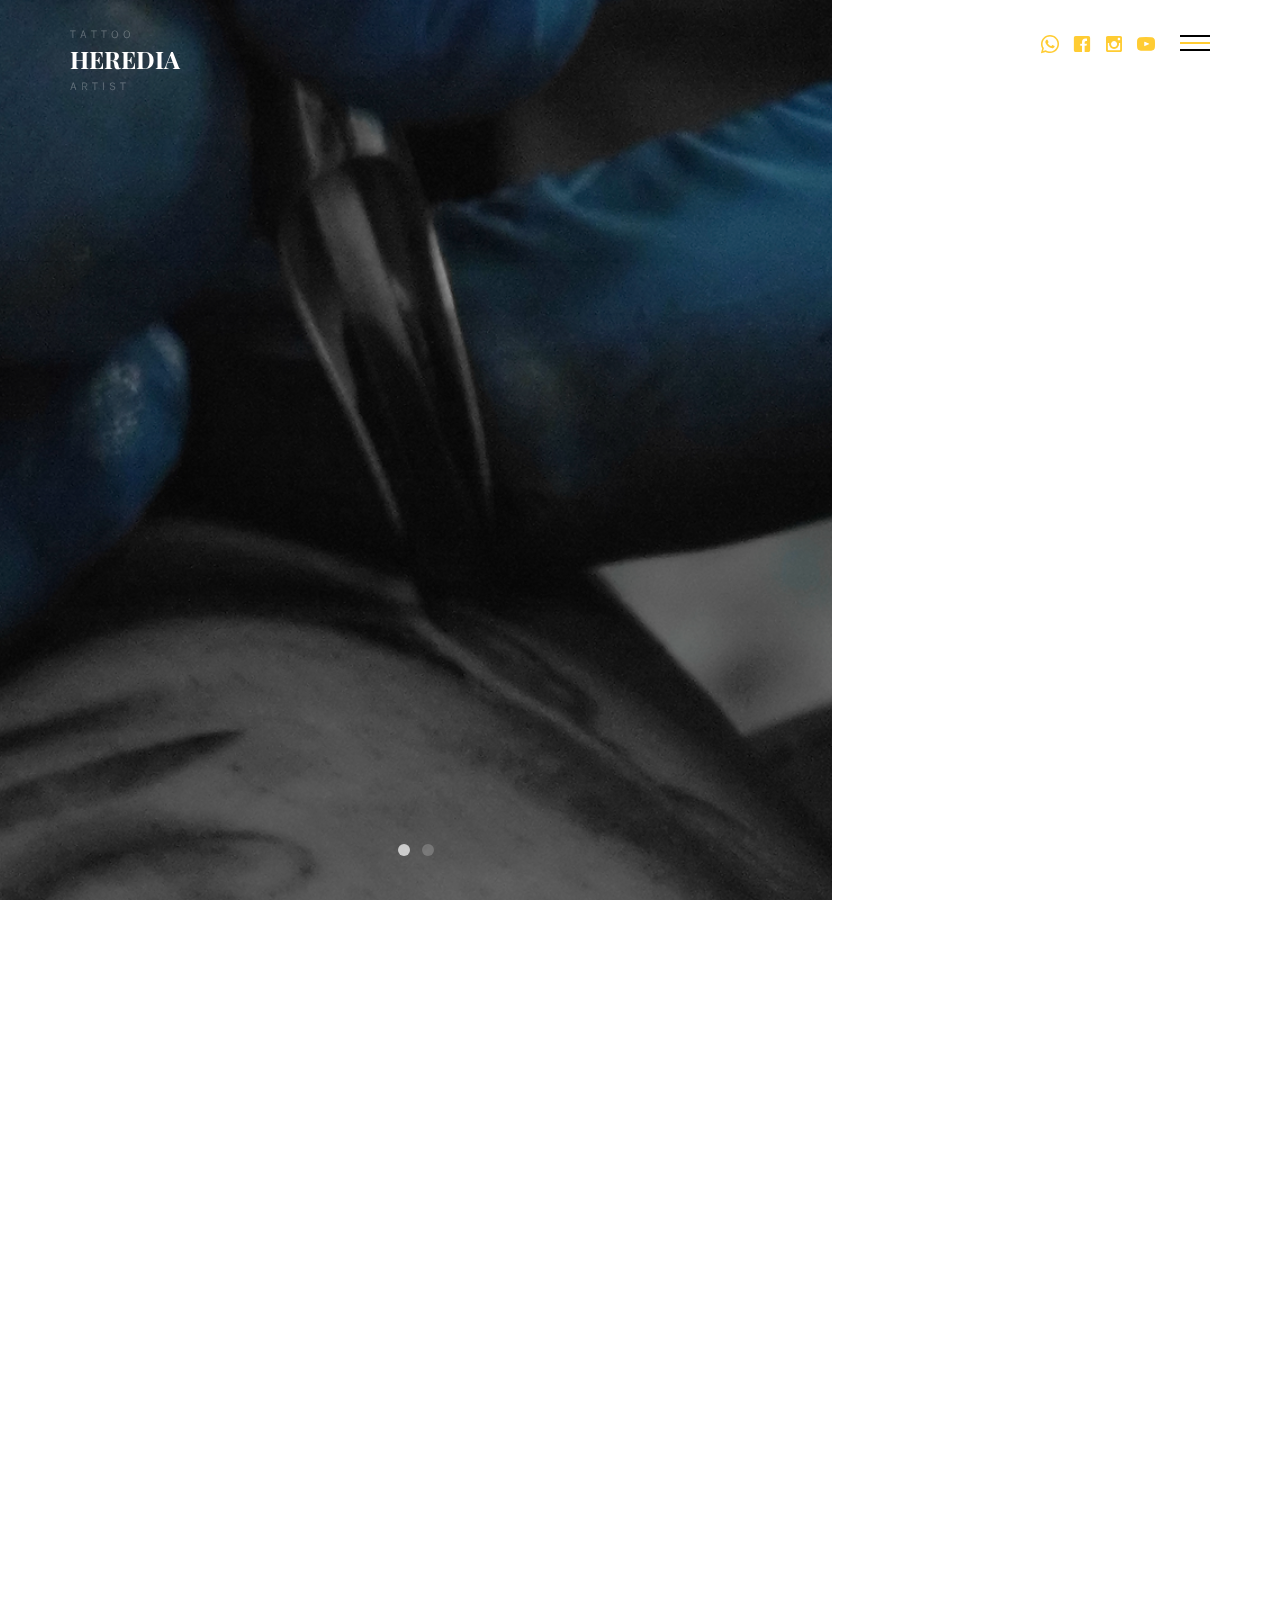
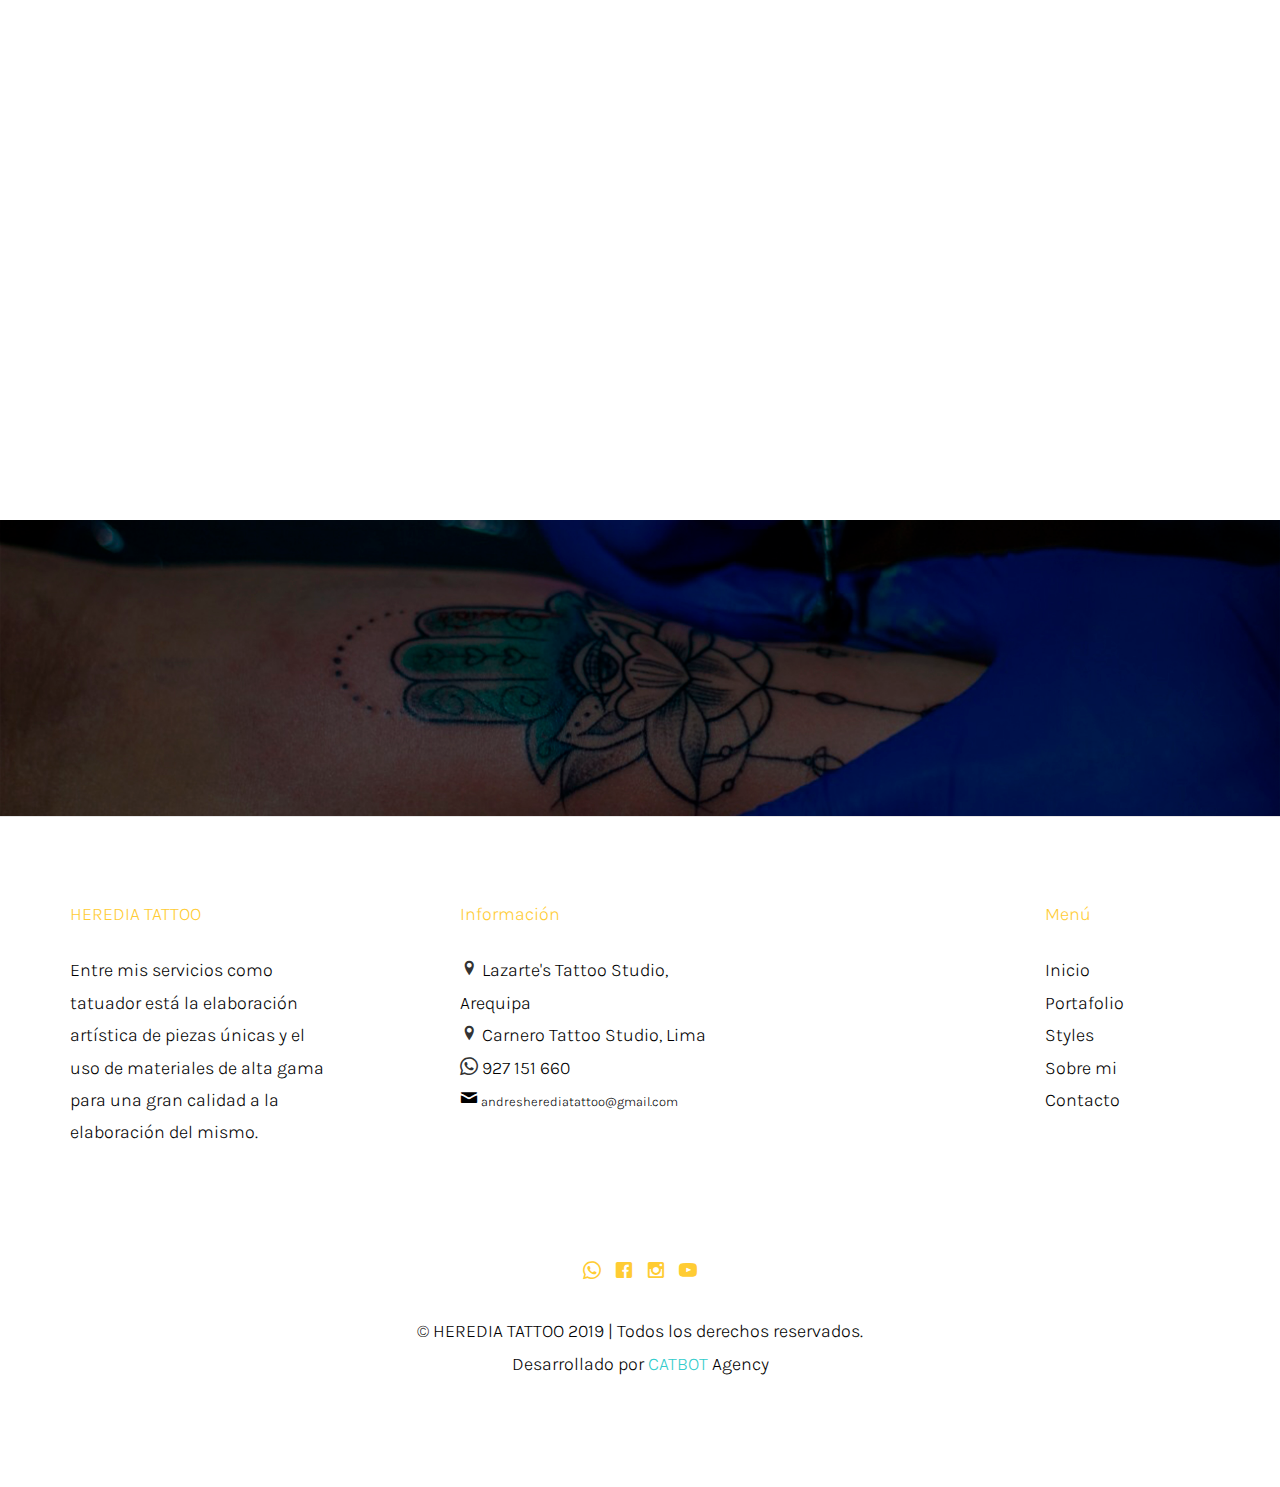
==== index.html @ a2072162 "Update index.html" ====
<!DOCTYPE html>
<!--[if lt IE 7]>      <html class="no-js lt-ie9 lt-ie8 lt-ie7"> <![endif]-->
<!--[if IE 7]>         <html class="no-js lt-ie9 lt-ie8"> <![endif]-->
<!--[if IE 8]>         <html class="no-js lt-ie9"> <![endif]-->
<!--[if gt IE 8]><!--> <html class="no-js"> <!--<![endif]-->
	<head>
	<meta charset="utf-8">
	<meta http-equiv="X-UA-Compatible" content="IE=edge">
	<title>HEREDIA TATTOO</title>
	<meta name="viewport" content="width=device-width, initial-scale=1">
	<meta name="description" content=" " />
	<meta name="keywords" content=" " />
	<meta name="author" content=" " />

  

  	<!-- Facebook and Twitter integration -->
	<meta property="og:title" content=""/>
	<meta property="og:image" content=""/>
	<meta property="og:url" content=""/>
	<meta property="og:site_name" content=""/>
	<meta property="og:description" content=""/>
	<meta name="twitter:title" content="" />
	<meta name="twitter:image" content="" />
	<meta name="twitter:url" content="" />
	<meta name="twitter:card" content="" />

	<!-- Place favicon.ico and apple-touch-icon.png in the root directory -->
	<link rel="shortcut icon" href="/images/favicon.ico" type="image/x-icon">
	<link rel="icon" href="(images/favicon.ico" type="image/x-icon">

	<link href="https://fonts.googleapis.com/css?family=Karla:400,700" rel="stylesheet">
	<link href="https://fonts.googleapis.com/css?family=Playfair+Display:400,700" rel="stylesheet">
	
	<!-- Animate.css -->
	<link rel="stylesheet" href="css/animate.css">
	<!-- Icomoon Icon Fonts-->
	<link rel="stylesheet" href="css/icomoon.css">
	<!-- Bootstrap  -->
	<link rel="stylesheet" href="css/bootstrap.css">
	
	<!-- Flexslider  -->
	<link rel="stylesheet" href="css/flexslider.css">

	<link rel="stylesheet" href="css/style.css">


	<!-- Modernizr JS -->
	<script src="js/modernizr-2.6.2.min.js"></script>
	<!-- FOR IE9 below -->
	<!--[if lt IE 9]>
	<script src="js/respond.min.js"></script>
	<![endif]-->

	</head>
	<body>

	<nav id="fh5co-main-nav" role="navigation">
		<a href="#" class="js-fh5co-nav-toggle fh5co-nav-toggle active"><i></i></a>
		<div class="js-fullheight fh5co-table">
			<div class="fh5co-table-cell js-fullheight">
				<h1 class="text-center"><a class="fh5co-logo" href="index.html">HEREDIA TATTOO</a></h1>
				<ul>
					<li><a href="index.html">Inicio</a></li>
					<li><a href="work.html">Portafolio</a></li>
					<li><a href="blog.html">Styles</a></li>
					<li><a href="about.html">Sobre mi</a></li>
					<li><a href="contact.html">Contacto</a></li>
				</ul>
				<p class="fh5co-social-icon">
					<a href="https://wa.me/51927151660?text=Hola%20Andrés!%20Me%20gustaría%20cotizar%20un%20tatuaje.%20Mi%20nombre%20es"><i class="icon-whatsapp"></i></a>
					<a href="https://www.facebook.com/andresherediatattoo/"><i class="icon-facebook2"></i></a>
					<a href="https://www.instagram.com/herediatattoo/"><i class="icon-instagram"></i></a>
					<a href="https://www.youtube.com/channel/UC1nZiE0fzaCWVHhubi7kt7A/featured"><i class="icon-youtube"></i></a>
				</p>
			</div>
		</div>
	</nav>
	
	<div id="fh5co-page">
		<header>
			<div class="container">
				<div class="fh5co-navbar-brand">
					<div class="row">
						<div class="col-xs-6">
							<h1 class="text-left"><a class="fh5co-logo" href="index.html"><span>Tattoo</span> HEREDIA <span>Artist</span></a></h1>
						</div>
						<div class="col-xs-6">
							<p class="fh5co-social-icon text-right">
								<a href="https://wa.me/51927151660?text=Hola%20Andrés!%20Me%20gustaría%20cotizar%20un%20tatuaje.%20Mi%20nombre%20es"><i class="icon-whatsapp"></i></a>
								<a href="https://www.facebook.com/andresherediatattoo/"><i class="icon-facebook2"></i></a>
								<a href="https://www.instagram.com/herediatattoo/"><i class="icon-instagram"></i></a>
								<a href="https://www.youtube.com/channel/UC1nZiE0fzaCWVHhubi7kt7A/featured"><i class="icon-youtube"></i></a>
							</p>
						</div>
					</div>
					<a href="#" class="js-fh5co-nav-toggle fh5co-nav-toggle"><i></i></a>
				</div>
			</div>
		</header>
		<aside id="fh5co-hero" class="js-fullheight">
			<div class="flexslider js-fullheight">
				<ul class="slides">
			   	<li style="background-image: url(images/slide_1.jpg);">
			   		<div class="overlay-gradient"></div>
			   		<div class="container">
			   			<div class="col-md-8 col-md-offset-2 col-md-push-4 js-fullheight slider-text">
			   				<div class="slider-text-inner">
			   					<div class="desc">
			   						<span> </span>
			   						<h2>Tattoo Artist</h2>
			   						<p>Expreso en mis trabajos el hiperrealismo abstracto, tendencia
									que se ha venido consolidando.</p>
			   					</div>
			   				</div>
			   			</div>
			   		</div>
			   	</li>
			   	<li style="background-image: url(images/slide_2.jpg);">
			   		<div class="overlay-gradient"></div>
			   		<div class="container">
			   			<div class="col-md-8 col-md-offset-2 col-md-push-4 js-fullheight slider-text">
			   				<div class="slider-text-inner">
			   					<div class="desc">
			   						<span> </span>
				   					<h2>Plastic Artist</h2>
				   					<p>Profundizo la propuesta de la línea, la mancha y el contraste
									producido por el realismo dentro de la composición.</p>

				   				</div>
			   				</div>
			   			</div>
			   		</div>
			   	</li>
			  	</ul>
		  	</div>
		</aside>
		<div id="fh5co-intro-section">
			<div class="container">
				<div class="row">
					<div class="col-md-8 col-md-offset-2 animate-box text-center">
						<h2 class="intro-heading">¿Ya sabes que tatuarte?</h2>
						<p>¡Hagamoslo realidad!</p>
						<input type="button" onclick="location.href='https://wa.me/51927151660?text=Hola%20Andrés!%20Me%20gustaría%20cotizar%20un%20tatuaje.%20Mi%20nombre%20es';" value="HABLEMOS" class="btn btn-primary">
					</div>
				</div>
			</div>
		</div> 

		<div id="fh5co-featured">
			<div class="container-fluid">
				<div class="row">
					<div class="post-entry">
						<div class="col-md-6 col-md-push-6 nopaddingbottom animate-box">
							<div class="post-image" style="background-image: url(images/featured-1.jpg);"></div>
						</div>
						<div class="col-md-6 col-md-pull-5 animate-box">
							<div class="display-tc">
								<div class="desc">
									<span class="date"> </span>
									<h3>Andrés Heredia</h3>
									<p>La actividad que desempeño en la actualidad como tatuador, me permite relacionarme 
									con distintas personas e intercambiar diferentes puntos de vista, sobre los diseños 
									elaborados y las tendencias que representan. Es decir, construyo un canal de comunicación
									entre el tatuaje y quienes lo observan.</p>
									<br>
									<a href="https://youtu.be/LEllKNx3QzY" class="popup-vimeo btn-video"><i class="icon-play"></i></a>
									</p>
								</div>
							</div>
						</div>
					</div>
				</div>
			</div>
		</div>			

		<div class="fh5co-counters" style="background-image: url(images/hero.jpg);" data-stellar-background-ratio="0.5" id="counter-animate">
			<div class="fh5co-narrow-content animate-box">
				<div class="row" >
					<div class="col-md-4 text-center">
						<span class="fh5co-counter js-counter" data-from="0" data-to="630" data-speed="5000" data-refresh-interval="50"></span>
						<span class="fh5co-counter-label">Diseños</span>
					</div>
					<div class="col-md-4 text-center">
						<span class="fh5co-counter js-counter" data-from="0" data-to="371" data-speed="5000" data-refresh-interval="50"></span>
						<span class="fh5co-counter-label">Clientes</span>
					</div>
					<div class="col-md-4 text-center">
						<span class="fh5co-counter js-counter" data-from="0" data-to="7" data-speed="5000" data-refresh-interval="50"></span>
						<span class="fh5co-counter-label">Premios</span>
					</div>
				</div>
			</div>
		</div>
		<footer>
			<div id="footer">
				<div class="container">
					<div class="row">
						<div class="col-md-3">
							<h3 class="section-title"><span style="color: #ffcc33;">HEREDIA TATTOO</span></h3>
							<p>Entre mis servicios como tatuador está la elaboración artística de piezas únicas 
							y el uso de materiales de alta gama para una gran calidad a la elaboración del mismo.</p>
						</div>
						
						<div class="col-md-3 col-md-push-1">
							<h3 class="section-title"><span style="color: #ffcc33;">Información</h3>
							<ul>
								<li><i class="icon-location-pin"></i><a href="https://goo.gl/maps/k456mdTzZmq">  Lazarte's Tattoo Studio, Arequipa</a></li>
								<li><i class="icon-location-pin"></i><a href="https://goo.gl/maps/AMbPhjtBkNL2">  Carnero Tattoo Studio, Lima</a></li>
								<li><i class="icon-whatsapp"></i><a href="https://wa.me/51927151660?text=Hola%20Andrés!%20Me%20gustaría%20cotizar%20un%20tatuaje.%20Mi%20nombre%20es">  927 151 660</li>
								<li><i class="icon-mail"></i><a href="mailto:andresherediatattoo@gmail.com"><font size="2.7">  andresherediatattoo@gmail.com</a></font></li>
							</ul>
						</div>
						
						<div class="col-md-3 col-md-push-1">
							<h3 class="section-title"> </h3>							
						</div>
							
						<div class="col-md-3 col-md-push-1">
							<h3 class="section-title"><span style="color: #ffcc33;">Menú</span></h3>
							<ul>
								<li><a href="index.html">Inicio</a></li>
								<li><a href="work.html">Portafolio</a></li>
								<li><a href="blog.html">Styles</a></li>
								<li><a href="about.html">Sobre mi</a></li>
								<li><a href="contact.html">Contacto</a></li>
							</ul>
						</div>								
						
					</div>
					<div class="row copy-right">
						<div class="col-md-6 col-md-offset-3 text-center">
							<p class="fh5co-social-icon">
								<a href="https://wa.me/51927151660?text=Hola%20Andrés!%20Me%20gustaría%20cotizar%20un%20tatuaje.%20Mi%20nombre%20es"><i class="icon-whatsapp"></i></a>
								<a href="https://www.facebook.com/andresherediatattoo/"><i class="icon-facebook2"></i></a>
								<a href="https://www.instagram.com/herediatattoo/"><i class="icon-instagram"></i></a>
								<a href="https://www.youtube.com/channel/UC1nZiE0fzaCWVHhubi7kt7A/featured"><i class="icon-youtube"></i></a>
							</p>
							<p>© HEREDIA TATTOO 2019 | Todos los derechos reservados.<br>Desarrollado por <a href="http://catbotagency.com/" target="_blank"><span style="color: #33cccc;">CATBOT</a> Agency</span></p>
						</div>
					</div>
				</div>
			</div>
		</footer>
	
	</div>

	<!-- jQuery -->
	<script src="js/jquery.min.js"></script>
	<!-- jQuery Easing -->
	<script src="js/jquery.easing.1.3.js"></script>
	<!-- Bootstrap -->
	<script src="js/bootstrap.min.js"></script>
	<!-- Waypoints -->
	<script src="js/jquery.waypoints.min.js"></script>
	<!-- Counters -->
	<script src="js/jquery.countTo.js"></script>
	<!-- Flexslider -->
	<script src="js/jquery.flexslider-min.js"></script>

	<!-- Main JS (Do not remove) -->
	<script src="js/main.js"></script>

	</body>
</html>
---- css/icomoon.css ----
@font-face {
    font-family: 'icomoon';
    src:    url('fonts/icomoon.eot?1oniuf');
    src:    url('fonts/icomoon.eot?1oniuf#iefix') format('embedded-opentype'),
        url('fonts/icomoon.ttf?1oniuf') format('truetype'),
        url('fonts/icomoon.woff?1oniuf') format('woff'),
        url('fonts/icomoon.svg?1oniuf#icomoon') format('svg');
    font-weight: normal;
    font-style: normal;
}

[class^="icon-"], [class*=" icon-"] {
    /* use !important to prevent issues with browser extensions that change fonts */
    font-family: 'icomoon' !important;
    speak: none;
    font-style: normal;
    font-weight: normal;
    font-variant: normal;
    text-transform: none;
    line-height: 1;

    /* Better Font Rendering =========== */
    -webkit-font-smoothing: antialiased;
    -moz-osx-font-smoothing: grayscale;
}

.icon-mobile:before {
    content: "\e000";
}
.icon-laptop:before {
    content: "\e001";
}
.icon-desktop:before {
    content: "\e002";
}
.icon-tablet:before {
    content: "\e003";
}
.icon-phone:before {
    content: "\e004";
}
.icon-document:before {
    content: "\e005";
}
.icon-documents:before {
    content: "\e006";
}
.icon-search:before {
    content: "\e007";
}
.icon-clipboard:before {
    content: "\e008";
}
.icon-newspaper:before {
    content: "\e009";
}
.icon-notebook:before {
    content: "\e00a";
}
.icon-book-open:before {
    content: "\e00b";
}
.icon-browser:before {
    content: "\e00c";
}
.icon-calendar:before {
    content: "\e00d";
}
.icon-presentation:before {
    content: "\e00e";
}
.icon-picture:before {
    content: "\e00f";
}
.icon-pictures:before {
    content: "\e010";
}
.icon-video:before {
    content: "\e011";
}
.icon-camera:before {
    content: "\e012";
}
.icon-printer:before {
    content: "\e013";
}
.icon-toolbox:before {
    content: "\e014";
}
.icon-briefcase:before {
    content: "\e015";
}
.icon-wallet:before {
    content: "\e016";
}
.icon-gift:before {
    content: "\e017";
}
.icon-bargraph:before {
    content: "\e018";
}
.icon-grid:before {
    content: "\e019";
}
.icon-expand:before {
    content: "\e01a";
}
.icon-focus:before {
    content: "\e01b";
}
.icon-edit:before {
    content: "\e01c";
}
.icon-adjustments:before {
    content: "\e01d";
}
.icon-ribbon:before {
    content: "\e01e";
}
.icon-hourglass:before {
    content: "\e01f";
}
.icon-lock:before {
    content: "\e020";
}
.icon-megaphone:before {
    content: "\e021";
}
.icon-shield:before {
    content: "\e022";
}
.icon-trophy:before {
    content: "\e023";
}
.icon-flag:before {
    content: "\e024";
}
.icon-map:before {
    content: "\e025";
}
.icon-puzzle:before {
    content: "\e026";
}
.icon-basket:before {
    content: "\e027";
}
.icon-envelope:before {
    content: "\e028";
}
.icon-streetsign:before {
    content: "\e029";
}
.icon-telescope:before {
    content: "\e02a";
}
.icon-gears:before {
    content: "\e02b";
}
.icon-key:before {
    content: "\e02c";
}
.icon-paperclip:before {
    content: "\e02d";
}
.icon-attachment:before {
    content: "\e02e";
}
.icon-pricetags:before {
    content: "\e02f";
}
.icon-lightbulb:before {
    content: "\e030";
}
.icon-layers:before {
    content: "\e031";
}
.icon-pencil:before {
    content: "\e032";
}
.icon-tools:before {
    content: "\e033";
}
.icon-tools-2:before {
    content: "\e034";
}
.icon-scissors:before {
    content: "\e035";
}
.icon-paintbrush:before {
    content: "\e036";
}
.icon-magnifying-glass:before {
    content: "\e037";
}
.icon-circle-compass:before {
    content: "\e038";
}
.icon-linegraph:before {
    content: "\e039";
}
.icon-mic:before {
    content: "\e03a";
}
.icon-strategy:before {
    content: "\e03b";
}
.icon-beaker:before {
    content: "\e03c";
}
.icon-caution:before {
    content: "\e03d";
}
.icon-recycle:before {
    content: "\e03e";
}
.icon-anchor:before {
    content: "\e03f";
}
.icon-profile-male:before {
    content: "\e040";
}
.icon-profile-female:before {
    content: "\e041";
}
.icon-bike:before {
    content: "\e042";
}
.icon-wine:before {
    content: "\e043";
}
.icon-hotairballoon:before {
    content: "\e044";
}
.icon-globe:before {
    content: "\e045";
}
.icon-genius:before {
    content: "\e046";
}
.icon-map-pin:before {
    content: "\e047";
}
.icon-dial:before {
    content: "\e048";
}
.icon-chat:before {
    content: "\e049";
}
.icon-heart:before {
    content: "\e04a";
}
.icon-cloud:before {
    content: "\e04b";
}
.icon-upload:before {
    content: "\e04c";
}
.icon-download:before {
    content: "\e04d";
}
.icon-target:before {
    content: "\e04e";
}
.icon-hazardous:before {
    content: "\e04f";
}
.icon-piechart:before {
    content: "\e050";
}
.icon-speedometer:before {
    content: "\e051";
}
.icon-global:before {
    content: "\e052";
}
.icon-compass:before {
    content: "\e053";
}
.icon-lifesaver:before {
    content: "\e054";
}
.icon-clock:before {
    content: "\e055";
}
.icon-aperture:before {
    content: "\e056";
}
.icon-quote:before {
    content: "\e057";
}
.icon-scope:before {
    content: "\e058";
}
.icon-alarmclock:before {
    content: "\e059";
}
.icon-refresh:before {
    content: "\e05a";
}
.icon-happy:before {
    content: "\e05b";
}
.icon-sad:before {
    content: "\e05c";
}
.icon-facebook:before {
    content: "\e05d";
}
.icon-twitter:before {
    content: "\e05e";
}
.icon-googleplus:before {
    content: "\e05f";
}
.icon-rss:before {
    content: "\e060";
}
.icon-tumblr:before {
    content: "\e061";
}
.icon-linkedin:before {
    content: "\e062";
}
.icon-dribbble:before {
    content: "\e063";
}
.icon-box2:before {
    content: "\ea82";
}
.icon-write:before {
    content: "\ea83";
}
.icon-clock2:before {
    content: "\ea84";
}
.icon-reply2:before {
    content: "\ea85";
}
.icon-reply-all2:before {
    content: "\ea86";
}
.icon-forward2:before {
    content: "\ea87";
}
.icon-flag2:before {
    content: "\ea88";
}
.icon-search2:before {
    content: "\ea89";
}
.icon-trash2:before {
    content: "\ea8a";
}
.icon-envelope2:before {
    content: "\ea8b";
}
.icon-bubble:before {
    content: "\ea8c";
}
.icon-bubbles:before {
    content: "\ea8d";
}
.icon-user2:before {
    content: "\ea8e";
}
.icon-users2:before {
    content: "\ea8f";
}
.icon-cloud2:before {
    content: "\ea90";
}
.icon-download2:before {
    content: "\ea91";
}
.icon-upload2:before {
    content: "\ea92";
}
.icon-rain:before {
    content: "\ea93";
}
.icon-sun:before {
    content: "\ea94";
}
.icon-moon2:before {
    content: "\ea95";
}
.icon-bell2:before {
    content: "\ea96";
}
.icon-folder2:before {
    content: "\ea97";
}
.icon-pin2:before {
    content: "\ea98";
}
.icon-sound2:before {
    content: "\ea99";
}
.icon-microphone:before {
    content: "\ea9a";
}
.icon-camera2:before {
    content: "\ea9b";
}
.icon-image2:before {
    content: "\ea9c";
}
.icon-cog2:before {
    content: "\ea9d";
}
.icon-calendar2:before {
    content: "\ea9e";
}
.icon-book2:before {
    content: "\ea9f";
}
.icon-map-marker:before {
    content: "\eaa0";
}
.icon-store:before {
    content: "\eaa1";
}
.icon-support:before {
    content: "\eaa2";
}
.icon-tag2:before {
    content: "\eaa3";
}
.icon-heart2:before {
    content: "\eaa4";
}
.icon-video-camera:before {
    content: "\eaa5";
}
.icon-trophy2:before {
    content: "\eaa6";
}
.icon-cart:before {
    content: "\eaa7";
}
.icon-eye2:before {
    content: "\eaa8";
}
.icon-cancel:before {
    content: "\eaa9";
}
.icon-chart:before {
    content: "\eaaa";
}
.icon-target2:before {
    content: "\eaab";
}
.icon-printer2:before {
    content: "\eaac";
}
.icon-location2:before {
    content: "\eaad";
}
.icon-bookmark2:before {
    content: "\eaae";
}
.icon-monitor:before {
    content: "\eaaf";
}
.icon-cross2:before {
    content: "\eab0";
}
.icon-plus2:before {
    content: "\eab1";
}
.icon-left:before {
    content: "\eab2";
}
.icon-up:before {
    content: "\eab3";
}
.icon-browser2:before {
    content: "\eab4";
}
.icon-windows:before {
    content: "\eab5";
}
.icon-switch2:before {
    content: "\eab6";
}
.icon-dashboard:before {
    content: "\eab7";
}
.icon-play:before {
    content: "\eab8";
}
.icon-fast-forward:before {
    content: "\eab9";
}
.icon-next:before {
    content: "\eaba";
}
.icon-refresh2:before {
    content: "\eabb";
}
.icon-film:before {
    content: "\eabc";
}
.icon-home2:before {
    content: "\eabd";
}
.icon-add-to-list:before {
    content: "\e901";
}
.icon-classic-computer:before {
    content: "\e902";
}
.icon-controller-fast-backward:before {
    content: "\e903";
}
.icon-creative-commons-attribution:before {
    content: "\e904";
}
.icon-creative-commons-noderivs:before {
    content: "\e905";
}
.icon-creative-commons-noncommercial-eu:before {
    content: "\e906";
}
.icon-creative-commons-noncommercial-us:before {
    content: "\e907";
}
.icon-creative-commons-public-domain:before {
    content: "\e908";
}
.icon-creative-commons-remix:before {
    content: "\e909";
}
.icon-creative-commons-share:before {
    content: "\e90a";
}
.icon-creative-commons-sharealike:before {
    content: "\e90b";
}
.icon-creative-commons:before {
    content: "\e90c";
}
.icon-document-landscape:before {
    content: "\e90d";
}
.icon-remove-user:before {
    content: "\e90e";
}
.icon-warning:before {
    content: "\e90f";
}
.icon-arrow-bold-down:before {
    content: "\e910";
}
.icon-arrow-bold-left:before {
    content: "\e911";
}
.icon-arrow-bold-right:before {
    content: "\e912";
}
.icon-arrow-bold-up:before {
    content: "\e913";
}
.icon-arrow-down:before {
    content: "\e914";
}
.icon-arrow-left:before {
    content: "\e915";
}
.icon-arrow-long-down:before {
    content: "\e916";
}
.icon-arrow-long-left:before {
    content: "\e917";
}
.icon-arrow-long-right:before {
    content: "\e918";
}
.icon-arrow-long-up:before {
    content: "\e919";
}
.icon-arrow-right:before {
    content: "\e91a";
}
.icon-arrow-up:before {
    content: "\e91b";
}
.icon-arrow-with-circle-down:before {
    content: "\e91c";
}
.icon-arrow-with-circle-left:before {
    content: "\e91d";
}
.icon-arrow-with-circle-right:before {
    content: "\e91e";
}
.icon-arrow-with-circle-up:before {
    content: "\e91f";
}
.icon-bookmark:before {
    content: "\e920";
}
.icon-bookmarks:before {
    content: "\e921";
}
.icon-chevron-down:before {
    content: "\e922";
}
.icon-chevron-left:before {
    content: "\e923";
}
.icon-chevron-right:before {
    content: "\e924";
}
.icon-chevron-small-down:before {
    content: "\e925";
}
.icon-chevron-small-left:before {
    content: "\e926";
}
.icon-chevron-small-right:before {
    content: "\e927";
}
.icon-chevron-small-up:before {
    content: "\e928";
}
.icon-chevron-thin-down:before {
    content: "\e929";
}
.icon-chevron-thin-left:before {
    content: "\e92a";
}
.icon-chevron-thin-right:before {
    content: "\e92b";
}
.icon-chevron-thin-up:before {
    content: "\e92c";
}
.icon-chevron-up:before {
    content: "\e92d";
}
.icon-chevron-with-circle-down:before {
    content: "\e92e";
}
.icon-chevron-with-circle-left:before {
    content: "\e92f";
}
.icon-chevron-with-circle-right:before {
    content: "\e930";
}
.icon-chevron-with-circle-up:before {
    content: "\e931";
}
.icon-cloud3:before {
    content: "\e932";
}
.icon-controller-fast-forward:before {
    content: "\e933";
}
.icon-controller-jump-to-start:before {
    content: "\e934";
}
.icon-controller-next:before {
    content: "\e935";
}
.icon-controller-paus:before {
    content: "\e936";
}
.icon-controller-play:before {
    content: "\e937";
}
.icon-controller-record:before {
    content: "\e938";
}
.icon-controller-stop:before {
    content: "\e939";
}
.icon-controller-volume:before {
    content: "\e93a";
}
.icon-dot-single:before {
    content: "\e93b";
}
.icon-dots-three-horizontal:before {
    content: "\e93c";
}
.icon-dots-three-vertical:before {
    content: "\e93d";
}
.icon-dots-two-horizontal:before {
    content: "\e93e";
}
.icon-dots-two-vertical:before {
    content: "\e93f";
}
.icon-download3:before {
    content: "\e940";
}
.icon-emoji-flirt:before {
    content: "\e941";
}
.icon-flow-branch:before {
    content: "\e942";
}
.icon-flow-cascade:before {
    content: "\e943";
}
.icon-flow-line:before {
    content: "\e944";
}
.icon-flow-parallel:before {
    content: "\e945";
}
.icon-flow-tree:before {
    content: "\e946";
}
.icon-install:before {
    content: "\e947";
}
.icon-layers2:before {
    content: "\e948";
}
.icon-open-book:before {
    content: "\e949";
}
.icon-resize-100:before {
    content: "\e94a";
}
.icon-resize-full-screen:before {
    content: "\e94b";
}
.icon-save:before {
    content: "\e94c";
}
.icon-select-arrows:before {
    content: "\e94d";
}
.icon-sound-mute:before {
    content: "\e94e";
}
.icon-sound:before {
    content: "\e94f";
}
.icon-trash:before {
    content: "\e950";
}
.icon-triangle-down:before {
    content: "\e951";
}
.icon-triangle-left:before {
    content: "\e952";
}
.icon-triangle-right:before {
    content: "\e953";
}
.icon-triangle-up:before {
    content: "\e954";
}
.icon-uninstall:before {
    content: "\e955";
}
.icon-upload-to-cloud:before {
    content: "\e956";
}
.icon-upload3:before {
    content: "\e957";
}
.icon-add-user:before {
    content: "\e958";
}
.icon-address:before {
    content: "\e959";
}
.icon-adjust:before {
    content: "\e95a";
}
.icon-air:before {
    content: "\e95b";
}
.icon-aircraft-landing:before {
    content: "\e95c";
}
.icon-aircraft-take-off:before {
    content: "\e95d";
}
.icon-aircraft:before {
    content: "\e95e";
}
.icon-align-bottom:before {
    content: "\e95f";
}
.icon-align-horizontal-middle:before {
    content: "\e960";
}
.icon-align-left:before {
    content: "\e961";
}
.icon-align-right:before {
    content: "\e962";
}
.icon-align-top:before {
    content: "\e963";
}
.icon-align-vertical-middle:before {
    content: "\e964";
}
.icon-archive:before {
    content: "\e965";
}
.icon-area-graph:before {
    content: "\e966";
}
.icon-attachment2:before {
    content: "\e967";
}
.icon-awareness-ribbon:before {
    content: "\e968";
}
.icon-back-in-time:before {
    content: "\e969";
}
.icon-back:before {
    content: "\e96a";
}
.icon-bar-graph:before {
    content: "\e96b";
}
.icon-battery:before {
    content: "\e96c";
}
.icon-beamed-note:before {
    content: "\e96d";
}
.icon-bell:before {
    content: "\e96e";
}
.icon-blackboard:before {
    content: "\e96f";
}
.icon-block:before {
    content: "\e970";
}
.icon-book:before {
    content: "\e971";
}
.icon-bowl:before {
    content: "\e972";
}
.icon-box:before {
    content: "\e973";
}
.icon-briefcase2:before {
    content: "\e974";
}
.icon-browser3:before {
    content: "\e975";
}
.icon-brush:before {
    content: "\e976";
}
.icon-bucket:before {
    content: "\e977";
}
.icon-cake:before {
    content: "\e978";
}
.icon-calculator:before {
    content: "\e979";
}
.icon-calendar3:before {
    content: "\e97a";
}
.icon-camera3:before {
    content: "\e97b";
}
.icon-ccw:before {
    content: "\e97c";
}
.icon-chat2:before {
    content: "\e97d";
}
.icon-check:before {
    content: "\e97e";
}
.icon-circle-with-cross:before {
    content: "\e97f";
}
.icon-circle-with-minus:before {
    content: "\e980";
}
.icon-circle-with-plus:before {
    content: "\e981";
}
.icon-circle:before {
    content: "\e982";
}
.icon-circular-graph:before {
    content: "\e983";
}
.icon-clapperboard:before {
    content: "\e984";
}
.icon-clipboard2:before {
    content: "\e985";
}
.icon-clock3:before {
    content: "\e986";
}
.icon-code:before {
    content: "\e987";
}
.icon-cog:before {
    content: "\e988";
}
.icon-colours:before {
    content: "\e989";
}
.icon-compass2:before {
    content: "\e98a";
}
.icon-copy:before {
    content: "\e98b";
}
.icon-credit-card:before {
    content: "\e98c";
}
.icon-credit:before {
    content: "\e98d";
}
.icon-cross:before {
    content: "\e98e";
}
.icon-cup:before {
    content: "\e98f";
}
.icon-cw:before {
    content: "\e990";
}
.icon-cycle:before {
    content: "\e991";
}
.icon-database:before {
    content: "\e992";
}
.icon-dial-pad:before {
    content: "\e993";
}
.icon-direction:before {
    content: "\e994";
}
.icon-document2:before {
    content: "\e995";
}
.icon-documents2:before {
    content: "\e996";
}
.icon-drink:before {
    content: "\e997";
}
.icon-drive:before {
    content: "\e998";
}
.icon-drop:before {
    content: "\e999";
}
.icon-edit2:before {
    content: "\e99a";
}
.icon-email:before {
    content: "\e99b";
}
.icon-emoji-happy:before {
    content: "\e99c";
}
.icon-emoji-neutral:before {
    content: "\e99d";
}
.icon-emoji-sad:before {
    content: "\e99e";
}
.icon-erase:before {
    content: "\e99f";
}
.icon-eraser:before {
    content: "\e9a0";
}
.icon-export:before {
    content: "\e9a1";
}
.icon-eye:before {
    content: "\e9a2";
}
.icon-feather:before {
    content: "\e9a3";
}
.icon-flag3:before {
    content: "\e9a4";
}
.icon-flash:before {
    content: "\e9a5";
}
.icon-flashlight:before {
    content: "\e9a6";
}
.icon-flat-brush:before {
    content: "\e9a7";
}
.icon-folder-images:before {
    content: "\e9a8";
}
.icon-folder-music:before {
    content: "\e9a9";
}
.icon-folder-video:before {
    content: "\e9aa";
}
.icon-folder:before {
    content: "\e9ab";
}
.icon-forward:before {
    content: "\e9ac";
}
.icon-funnel:before {
    content: "\e9ad";
}
.icon-game-controller:before {
    content: "\e9ae";
}
.icon-gauge:before {
    content: "\e9af";
}
.icon-globe2:before {
    content: "\e9b0";
}
.icon-graduation-cap:before {
    content: "\e9b1";
}
.icon-grid2:before {
    content: "\e9b2";
}
.icon-hair-cross:before {
    content: "\e9b3";
}
.icon-hand:before {
    content: "\e9b4";
}
.icon-heart-outlined:before {
    content: "\e9b5";
}
.icon-heart3:before {
    content: "\e9b6";
}
.icon-help-with-circle:before {
    content: "\e9b7";
}
.icon-help:before {
    content: "\e9b8";
}
.icon-home:before {
    content: "\e9b9";
}
.icon-hour-glass:before {
    content: "\e9ba";
}
.icon-image-inverted:before {
    content: "\e9bb";
}
.icon-image:before {
    content: "\e9bc";
}
.icon-images:before {
    content: "\e9bd";
}
.icon-inbox:before {
    content: "\e9be";
}
.icon-infinity:before {
    content: "\e9bf";
}
.icon-info-with-circle:before {
    content: "\e9c0";
}
.icon-info:before {
    content: "\e9c1";
}
.icon-key2:before {
    content: "\e9c2";
}
.icon-keyboard:before {
    content: "\e9c3";
}
.icon-lab-flask:before {
    content: "\e9c4";
}
.icon-landline:before {
    content: "\e9c5";
}
.icon-language:before {
    content: "\e9c6";
}
.icon-laptop2:before {
    content: "\e9c7";
}
.icon-leaf:before {
    content: "\e9c8";
}
.icon-level-down:before {
    content: "\e9c9";
}
.icon-level-up:before {
    content: "\e9ca";
}
.icon-lifebuoy:before {
    content: "\e9cb";
}
.icon-light-bulb:before {
    content: "\e9cc";
}
.icon-light-down:before {
    content: "\e9cd";
}
.icon-light-up:before {
    content: "\e9ce";
}
.icon-line-graph:before {
    content: "\e9cf";
}
.icon-link:before {
    content: "\e9d0";
}
.icon-list:before {
    content: "\e9d1";
}
.icon-location-pin:before {
    content: "\e9d2";
}
.icon-location:before {
    content: "\e9d3";
}
.icon-lock-open:before {
    content: "\e9d4";
}
.icon-lock2:before {
    content: "\e9d5";
}
.icon-log-out:before {
    content: "\e9d6";
}
.icon-login:before {
    content: "\e9d7";
}
.icon-loop:before {
    content: "\e9d8";
}
.icon-magnet:before {
    content: "\e9d9";
}
.icon-magnifying-glass2:before {
    content: "\e9da";
}
.icon-mail:before {
    content: "\e9db";
}
.icon-man:before {
    content: "\e9dc";
}
.icon-map2:before {
    content: "\e9dd";
}
.icon-mask:before {
    content: "\e9de";
}
.icon-medal:before {
    content: "\e9df";
}
.icon-megaphone2:before {
    content: "\e9e0";
}
.icon-menu:before {
    content: "\e9e1";
}
.icon-message:before {
    content: "\e9e2";
}
.icon-mic2:before {
    content: "\e9e3";
}
.icon-minus:before {
    content: "\e9e4";
}
.icon-mobile2:before {
    content: "\e9e5";
}
.icon-modern-mic:before {
    content: "\e9e6";
}
.icon-moon:before {
    content: "\e9e7";
}
.icon-mouse:before {
    content: "\e9e8";
}
.icon-music:before {
    content: "\e9e9";
}
.icon-network:before {
    content: "\e9ea";
}
.icon-new-message:before {
    content: "\e9eb";
}
.icon-new:before {
    content: "\e9ec";
}
.icon-news:before {
    content: "\e9ed";
}
.icon-note:before {
    content: "\e9ee";
}
.icon-notification:before {
    content: "\e9ef";
}
.icon-old-mobile:before {
    content: "\e9f0";
}
.icon-old-phone:before {
    content: "\e9f1";
}
.icon-palette:before {
    content: "\e9f2";
}
.icon-paper-plane:before {
    content: "\e9f3";
}
.icon-pencil2:before {
    content: "\e9f4";
}
.icon-phone2:before {
    content: "\e9f5";
}
.icon-pie-chart:before {
    content: "\e9f6";
}
.icon-pin:before {
    content: "\e9f7";
}
.icon-plus:before {
    content: "\e9f8";
}
.icon-popup:before {
    content: "\e9f9";
}
.icon-power-plug:before {
    content: "\e9fa";
}
.icon-price-ribbon:before {
    content: "\e9fb";
}
.icon-price-tag:before {
    content: "\e9fc";
}
.icon-print:before {
    content: "\e9fd";
}
.icon-progress-empty:before {
    content: "\e9fe";
}
.icon-progress-full:before {
    content: "\e9ff";
}
.icon-progress-one:before {
    content: "\ea00";
}
.icon-progress-two:before {
    content: "\ea01";
}
.icon-publish:before {
    content: "\ea02";
}
.icon-quote2:before {
    content: "\ea03";
}
.icon-radio:before {
    content: "\ea04";
}
.icon-reply-all:before {
    content: "\ea05";
}
.icon-reply:before {
    content: "\ea06";
}
.icon-retweet:before {
    content: "\ea07";
}
.icon-rocket:before {
    content: "\ea08";
}
.icon-round-brush:before {
    content: "\ea09";
}
.icon-rss2:before {
    content: "\ea0a";
}
.icon-ruler:before {
    content: "\ea0b";
}
.icon-scissors2:before {
    content: "\ea0c";
}
.icon-share-alternitive:before {
    content: "\ea0d";
}
.icon-share:before {
    content: "\ea0e";
}
.icon-shareable:before {
    content: "\ea0f";
}
.icon-shield2:before {
    content: "\ea10";
}
.icon-shop:before {
    content: "\ea11";
}
.icon-shopping-bag:before {
    content: "\ea12";
}
.icon-shopping-basket:before {
    content: "\ea13";
}
.icon-shopping-cart:before {
    content: "\ea14";
}
.icon-shuffle:before {
    content: "\ea15";
}
.icon-signal:before {
    content: "\ea16";
}
.icon-sound-mix:before {
    content: "\ea17";
}
.icon-sports-club:before {
    content: "\ea18";
}
.icon-spreadsheet:before {
    content: "\ea19";
}
.icon-squared-cross:before {
    content: "\ea1a";
}
.icon-squared-minus:before {
    content: "\ea1b";
}
.icon-squared-plus:before {
    content: "\ea1c";
}
.icon-star-outlined:before {
    content: "\ea1d";
}
.icon-star:before {
    content: "\ea1e";
}
.icon-stopwatch:before {
    content: "\ea1f";
}
.icon-suitcase:before {
    content: "\ea20";
}
.icon-swap:before {
    content: "\ea21";
}
.icon-sweden:before {
    content: "\ea22";
}
.icon-switch:before {
    content: "\ea23";
}
.icon-tablet2:before {
    content: "\ea24";
}
.icon-tag:before {
    content: "\ea25";
}
.icon-text-document-inverted:before {
    content: "\ea26";
}
.icon-text-document:before {
    content: "\ea27";
}
.icon-text:before {
    content: "\ea28";
}
.icon-thermometer:before {
    content: "\ea29";
}
.icon-thumbs-down:before {
    content: "\ea2a";
}
.icon-thumbs-up:before {
    content: "\ea2b";
}
.icon-thunder-cloud:before {
    content: "\ea2c";
}
.icon-ticket:before {
    content: "\ea2d";
}
.icon-time-slot:before {
    content: "\ea2e";
}
.icon-tools2:before {
    content: "\ea2f";
}
.icon-traffic-cone:before {
    content: "\ea30";
}
.icon-tree:before {
    content: "\ea31";
}
.icon-trophy3:before {
    content: "\ea32";
}
.icon-tv:before {
    content: "\ea33";
}
.icon-typing:before {
    content: "\ea34";
}
.icon-unread:before {
    content: "\ea35";
}
.icon-untag:before {
    content: "\ea36";
}
.icon-user:before {
    content: "\ea37";
}
.icon-users:before {
    content: "\ea38";
}
.icon-v-card:before {
    content: "\ea39";
}
.icon-video2:before {
    content: "\ea3a";
}
.icon-vinyl:before {
    content: "\ea3b";
}
.icon-voicemail:before {
    content: "\ea3c";
}
.icon-wallet2:before {
    content: "\ea3d";
}
.icon-water:before {
    content: "\ea3e";
}
.icon-500px-with-circle:before {
    content: "\ea3f";
}
.icon-500px:before {
    content: "\ea40";
}
.icon-basecamp:before {
    content: "\ea41";
}
.icon-behance:before {
    content: "\ea42";
}
.icon-creative-cloud:before {
    content: "\ea43";
}
.icon-dropbox:before {
    content: "\ea44";
}
.icon-evernote:before {
    content: "\ea45";
}
.icon-flattr:before {
    content: "\ea46";
}
.icon-foursquare:before {
    content: "\ea47";
}
.icon-google-drive:before {
    content: "\ea48";
}
.icon-google-hangouts:before {
    content: "\ea49";
}
.icon-grooveshark:before {
    content: "\ea4a";
}
.icon-icloud:before {
    content: "\ea4b";
}
.icon-mixi:before {
    content: "\ea4c";
}
.icon-onedrive:before {
    content: "\ea4d";
}
.icon-paypal:before {
    content: "\ea4e";
}
.icon-picasa:before {
    content: "\ea4f";
}
.icon-qq:before {
    content: "\ea50";
}
.icon-rdio-with-circle:before {
    content: "\ea51";
}
.icon-renren:before {
    content: "\ea52";
}
.icon-scribd:before {
    content: "\ea53";
}
.icon-sina-weibo:before {
    content: "\ea54";
}
.icon-skype-with-circle:before {
    content: "\ea55";
}
.icon-skype:before {
    content: "\ea56";
}
.icon-slideshare:before {
    content: "\ea57";
}
.icon-smashing:before {
    content: "\ea58";
}
.icon-soundcloud:before {
    content: "\ea59";
}
.icon-spotify-with-circle:before {
    content: "\ea5a";
}
.icon-spotify:before {
    content: "\ea5b";
}
.icon-swarm:before {
    content: "\ea5c";
}
.icon-vine-with-circle:before {
    content: "\ea5d";
}
.icon-vine:before {
    content: "\ea5e";
}
.icon-vk-alternitive:before {
    content: "\ea5f";
}
.icon-vk-with-circle:before {
    content: "\ea60";
}
.icon-vk:before {
    content: "\ea61";
}
.icon-xing-with-circle:before {
    content: "\ea62";
}
.icon-xing:before {
    content: "\ea63";
}
.icon-yelp:before {
    content: "\ea64";
}
.icon-dribbble-with-circle:before {
    content: "\ea65";
}
.icon-dribbble2:before {
    content: "\ea66";
}
.icon-facebook-with-circle:before {
    content: "\ea67";
}
.icon-facebook2:before {
    content: "\ea68";
}
.icon-flickr-with-circle:before {
    content: "\ea69";
}
.icon-flickr:before {
    content: "\ea6a";
}
.icon-github-with-circle:before {
    content: "\ea6b";
}
.icon-github:before {
    content: "\ea6c";
}
.icon-google-with-circle:before {
    content: "\ea6d";
}
.icon-google:before {
    content: "\ea6e";
}
.icon-instagram-with-circle:before {
    content: "\ea6f";
}
.icon-instagram:before {
    content: "\ea70";
}
.icon-lastfm-with-circle:before {
    content: "\ea71";
}
.icon-lastfm:before {
    content: "\ea72";
}
.icon-linkedin-with-circle:before {
    content: "\ea73";
}
.icon-linkedin2:before {
    content: "\ea74";
}
.icon-pinterest-with-circle:before {
    content: "\ea75";
}
.icon-pinterest:before {
    content: "\ea76";
}
.icon-rdio:before {
    content: "\ea77";
}
.icon-stumbleupon-with-circle:before {
    content: "\ea78";
}
.icon-stumbleupon:before {
    content: "\ea79";
}
.icon-tumblr-with-circle:before {
    content: "\ea7a";
}
.icon-tumblr2:before {
    content: "\ea7b";
}
.icon-twitter-with-circle:before {
    content: "\ea7c";
}
.icon-twitter2:before {
    content: "\ea7d";
}
.icon-vimeo-with-circle:before {
    content: "\ea7e";
}
.icon-vimeo:before {
    content: "\ea7f";
}
.icon-youtube-with-circle:before {
    content: "\ea80";
}
.icon-youtube:before {
    content: "\ea81";
}
.icon-home3:before {
    content: "\eabe";
}
.icon-home22:before {
    content: "\eabf";
}
.icon-home32:before {
    content: "\eac0";
}
.icon-office:before {
    content: "\eac1";
}
.icon-newspaper2:before {
    content: "\eac2";
}
.icon-pencil3:before {
    content: "\eac3";
}
.icon-pencil22:before {
    content: "\eac4";
}
.icon-quill:before {
    content: "\eac5";
}
.icon-pen:before {
    content: "\eac6";
}
.icon-blog:before {
    content: "\eac7";
}
.icon-eyedropper:before {
    content: "\eac8";
}
.icon-droplet:before {
    content: "\eac9";
}
.icon-paint-format:before {
    content: "\eaca";
}
.icon-image3:before {
    content: "\eacb";
}
.icon-images2:before {
    content: "\eacc";
}
.icon-camera4:before {
    content: "\eacd";
}
.icon-headphones:before {
    content: "\eace";
}
.icon-music2:before {
    content: "\eacf";
}
.icon-play2:before {
    content: "\ead0";
}
.icon-film2:before {
    content: "\ead1";
}
.icon-video-camera2:before {
    content: "\ead2";
}
.icon-dice:before {
    content: "\ead3";
}
.icon-pacman:before {
    content: "\ead4";
}
.icon-spades:before {
    content: "\ead5";
}
.icon-clubs:before {
    content: "\ead6";
}
.icon-diamonds:before {
    content: "\ead7";
}
.icon-bullhorn:before {
    content: "\ead8";
}
.icon-connection:before {
    content: "\ead9";
}
.icon-podcast:before {
    content: "\eada";
}
.icon-feed:before {
    content: "\eadb";
}
.icon-mic3:before {
    content: "\eadc";
}
.icon-book3:before {
    content: "\eadd";
}
.icon-books:before {
    content: "\eade";
}
.icon-library:before {
    content: "\eadf";
}
.icon-file-text:before {
    content: "\eae0";
}
.icon-profile:before {
    content: "\eae1";
}
.icon-file-empty:before {
    content: "\eae2";
}
.icon-files-empty:before {
    content: "\eae3";
}
.icon-file-text2:before {
    content: "\eae4";
}
.icon-file-picture:before {
    content: "\eae5";
}
.icon-file-music:before {
    content: "\eae6";
}
.icon-file-play:before {
    content: "\eae7";
}
.icon-file-video:before {
    content: "\eae8";
}
.icon-file-zip:before {
    content: "\eae9";
}
.icon-copy2:before {
    content: "\eaea";
}
.icon-paste:before {
    content: "\eaeb";
}
.icon-stack:before {
    content: "\eaec";
}
.icon-folder3:before {
    content: "\eaed";
}
.icon-folder-open:before {
    content: "\eaee";
}
.icon-folder-plus:before {
    content: "\eaef";
}
.icon-folder-minus:before {
    content: "\eaf0";
}
.icon-folder-download:before {
    content: "\eaf1";
}
.icon-folder-upload:before {
    content: "\eaf2";
}
.icon-price-tag2:before {
    content: "\eaf3";
}
.icon-price-tags:before {
    content: "\eaf4";
}
.icon-barcode:before {
    content: "\eaf5";
}
.icon-qrcode:before {
    content: "\eaf6";
}
.icon-ticket2:before {
    content: "\eaf7";
}
.icon-cart2:before {
    content: "\eaf8";
}
.icon-coin-dollar:before {
    content: "\eaf9";
}
.icon-coin-euro:before {
    content: "\eafa";
}
.icon-coin-pound:before {
    content: "\eafb";
}
.icon-coin-yen:before {
    content: "\eafc";
}
.icon-credit-card2:before {
    content: "\eafd";
}
.icon-calculator2:before {
    content: "\eafe";
}
.icon-lifebuoy2:before {
    content: "\eaff";
}
.icon-phone3:before {
    content: "\eb00";
}
.icon-phone-hang-up:before {
    content: "\eb01";
}
.icon-address-book:before {
    content: "\eb02";
}
.icon-envelop:before {
    content: "\eb03";
}
.icon-pushpin:before {
    content: "\eb04";
}
.icon-location3:before {
    content: "\eb05";
}
.icon-location22:before {
    content: "\eb06";
}
.icon-compass3:before {
    content: "\eb07";
}
.icon-compass22:before {
    content: "\eb08";
}
.icon-map3:before {
    content: "\eb09";
}
.icon-map22:before {
    content: "\eb0a";
}
.icon-history:before {
    content: "\eb0b";
}
.icon-clock4:before {
    content: "\eb0c";
}
.icon-clock22:before {
    content: "\eb0d";
}
.icon-alarm:before {
    content: "\eb0e";
}
.icon-bell3:before {
    content: "\eb0f";
}
.icon-stopwatch2:before {
    content: "\eb10";
}
.icon-calendar4:before {
    content: "\eb11";
}
.icon-printer3:before {
    content: "\eb12";
}
.icon-keyboard2:before {
    content: "\eb13";
}
.icon-display:before {
    content: "\eb14";
}
.icon-laptop3:before {
    content: "\eb15";
}
.icon-mobile3:before {
    content: "\eb16";
}
.icon-mobile22:before {
    content: "\eb17";
}
.icon-tablet3:before {
    content: "\eb18";
}
.icon-tv2:before {
    content: "\eb19";
}
.icon-drawer:before {
    content: "\eb1a";
}
.icon-drawer2:before {
    content: "\eb1b";
}
.icon-box-add:before {
    content: "\eb1c";
}
.icon-box-remove:before {
    content: "\eb1d";
}
.icon-download4:before {
    content: "\eb1e";
}
.icon-upload4:before {
    content: "\eb1f";
}
.icon-floppy-disk:before {
    content: "\eb20";
}
.icon-drive2:before {
    content: "\eb21";
}
.icon-database2:before {
    content: "\eb22";
}
.icon-undo:before {
    content: "\eb23";
}
.icon-redo:before {
    content: "\eb24";
}
.icon-undo2:before {
    content: "\eb25";
}
.icon-redo2:before {
    content: "\eb26";
}
.icon-forward3:before {
    content: "\eb27";
}
.icon-reply3:before {
    content: "\eb28";
}
.icon-bubble2:before {
    content: "\eb29";
}
.icon-bubbles2:before {
    content: "\eb2a";
}
.icon-bubbles22:before {
    content: "\eb2b";
}
.icon-bubble22:before {
    content: "\eb2c";
}
.icon-bubbles3:before {
    content: "\eb2d";
}
.icon-bubbles4:before {
    content: "\eb2e";
}
.icon-user3:before {
    content: "\eb2f";
}
.icon-users3:before {
    content: "\eb30";
}
.icon-user-plus:before {
    content: "\eb31";
}
.icon-user-minus:before {
    content: "\eb32";
}
.icon-user-check:before {
    content: "\eb33";
}
.icon-user-tie:before {
    content: "\eb34";
}
.icon-quotes-left:before {
    content: "\eb35";
}
.icon-quotes-right:before {
    content: "\eb36";
}
.icon-hour-glass2:before {
    content: "\eb37";
}
.icon-spinner:before {
    content: "\eb38";
}
.icon-spinner2:before {
    content: "\eb39";
}
.icon-spinner3:before {
    content: "\eb3a";
}
.icon-spinner4:before {
    content: "\eb3b";
}
.icon-spinner5:before {
    content: "\eb3c";
}
.icon-spinner6:before {
    content: "\eb3d";
}
.icon-spinner7:before {
    content: "\eb3e";
}
.icon-spinner8:before {
    content: "\eb3f";
}
.icon-spinner9:before {
    content: "\eb40";
}
.icon-spinner10:before {
    content: "\eb41";
}
.icon-spinner11:before {
    content: "\eb42";
}
.icon-binoculars:before {
    content: "\eb43";
}
.icon-search3:before {
    content: "\eb44";
}
.icon-zoom-in:before {
    content: "\eb45";
}
.icon-zoom-out:before {
    content: "\eb46";
}
.icon-enlarge:before {
    content: "\eb47";
}
.icon-shrink:before {
    content: "\eb48";
}
.icon-enlarge2:before {
    content: "\eb49";
}
.icon-shrink2:before {
    content: "\eb4a";
}
.icon-key3:before {
    content: "\eb4b";
}
.icon-key22:before {
    content: "\eb4c";
}
.icon-lock3:before {
    content: "\eb4d";
}
.icon-unlocked:before {
    content: "\eb4e";
}
.icon-wrench:before {
    content: "\eb4f";
}
.icon-equalizer:before {
    content: "\eb50";
}
.icon-equalizer2:before {
    content: "\eb51";
}
.icon-cog3:before {
    content: "\eb52";
}
.icon-cogs:before {
    content: "\eb53";
}
.icon-hammer:before {
    content: "\eb54";
}
.icon-magic-wand:before {
    content: "\eb55";
}
.icon-aid-kit:before {
    content: "\eb56";
}
.icon-bug:before {
    content: "\eb57";
}
.icon-pie-chart2:before {
    content: "\eb58";
}
.icon-stats-dots:before {
    content: "\eb59";
}
.icon-stats-bars:before {
    content: "\eb5a";
}
.icon-stats-bars2:before {
    content: "\eb5b";
}
.icon-trophy4:before {
    content: "\eb5c";
}
.icon-gift2:before {
    content: "\eb5d";
}
.icon-glass:before {
    content: "\eb5e";
}
.icon-glass2:before {
    content: "\eb5f";
}
.icon-mug:before {
    content: "\eb60";
}
.icon-spoon-knife:before {
    content: "\eb61";
}
.icon-leaf2:before {
    content: "\eb62";
}
.icon-rocket2:before {
    content: "\eb63";
}
.icon-meter:before {
    content: "\eb64";
}
.icon-meter2:before {
    content: "\eb65";
}
.icon-hammer2:before {
    content: "\eb66";
}
.icon-fire:before {
    content: "\eb67";
}
.icon-lab:before {
    content: "\eb68";
}
.icon-magnet2:before {
    content: "\eb69";
}
.icon-bin:before {
    content: "\eb6a";
}
.icon-bin2:before {
    content: "\eb6b";
}
.icon-briefcase3:before {
    content: "\eb6c";
}
.icon-airplane:before {
    content: "\eb6d";
}
.icon-truck:before {
    content: "\eb6e";
}
.icon-road:before {
    content: "\eb6f";
}
.icon-accessibility:before {
    content: "\eb70";
}
.icon-target3:before {
    content: "\eb71";
}
.icon-shield3:before {
    content: "\eb72";
}
.icon-power:before {
    content: "\eb73";
}
.icon-switch3:before {
    content: "\eb74";
}
.icon-power-cord:before {
    content: "\eb75";
}
.icon-clipboard3:before {
    content: "\eb76";
}
.icon-list-numbered:before {
    content: "\eb77";
}
.icon-list2:before {
    content: "\eb78";
}
.icon-list22:before {
    content: "\eb79";
}
.icon-tree2:before {
    content: "\eb7a";
}
.icon-menu2:before {
    content: "\eb7b";
}
.icon-menu22:before {
    content: "\eb7c";
}
.icon-menu3:before {
    content: "\eb7d";
}
.icon-menu4:before {
    content: "\eb7e";
}
.icon-cloud4:before {
    content: "\eb7f";
}
.icon-cloud-download:before {
    content: "\eb80";
}
.icon-cloud-upload:before {
    content: "\eb81";
}
.icon-cloud-check:before {
    content: "\eb82";
}
.icon-download22:before {
    content: "\eb83";
}
.icon-upload22:before {
    content: "\eb84";
}
.icon-download32:before {
    content: "\eb85";
}
.icon-upload32:before {
    content: "\eb86";
}
.icon-sphere:before {
    content: "\eb87";
}
.icon-earth:before {
    content: "\eb88";
}
.icon-link2:before {
    content: "\eb89";
}
.icon-flag4:before {
    content: "\eb8a";
}
.icon-attachment3:before {
    content: "\eb8b";
}
.icon-eye3:before {
    content: "\eb8c";
}
.icon-eye-plus:before {
    content: "\eb8d";
}
.icon-eye-minus:before {
    content: "\eb8e";
}
.icon-eye-blocked:before {
    content: "\eb8f";
}
.icon-bookmark3:before {
    content: "\eb90";
}
.icon-bookmarks2:before {
    content: "\eb91";
}
.icon-sun2:before {
    content: "\eb92";
}
.icon-contrast:before {
    content: "\eb93";
}
.icon-brightness-contrast:before {
    content: "\eb94";
}
.icon-star-empty:before {
    content: "\eb95";
}
.icon-star-half:before {
    content: "\eb96";
}
.icon-star-full:before {
    content: "\eb97";
}
.icon-heart4:before {
    content: "\eb98";
}
.icon-heart-broken:before {
    content: "\eb99";
}
.icon-man2:before {
    content: "\eb9a";
}
.icon-woman:before {
    content: "\eb9b";
}
.icon-man-woman:before {
    content: "\eb9c";
}
.icon-happy2:before {
    content: "\eb9d";
}
.icon-happy22:before {
    content: "\eb9e";
}
.icon-smile:before {
    content: "\eb9f";
}
.icon-smile2:before {
    content: "\eba0";
}
.icon-tongue:before {
    content: "\eba1";
}
.icon-tongue2:before {
    content: "\eba2";
}
.icon-sad2:before {
    content: "\eba3";
}
.icon-sad22:before {
    content: "\eba4";
}
.icon-wink:before {
    content: "\eba5";
}
.icon-wink2:before {
    content: "\eba6";
}
.icon-grin:before {
    content: "\eba7";
}
.icon-grin2:before {
    content: "\eba8";
}
.icon-cool:before {
    content: "\eba9";
}
.icon-cool2:before {
    content: "\ebaa";
}
.icon-angry:before {
    content: "\ebab";
}
.icon-angry2:before {
    content: "\ebac";
}
.icon-evil:before {
    content: "\ebad";
}
.icon-evil2:before {
    content: "\ebae";
}
.icon-shocked:before {
    content: "\ebaf";
}
.icon-shocked2:before {
    content: "\ebb0";
}
.icon-baffled:before {
    content: "\ebb1";
}
.icon-baffled2:before {
    content: "\ebb2";
}
.icon-confused:before {
    content: "\ebb3";
}
.icon-confused2:before {
    content: "\ebb4";
}
.icon-neutral:before {
    content: "\ebb5";
}
.icon-neutral2:before {
    content: "\ebb6";
}
.icon-hipster:before {
    content: "\ebb7";
}
.icon-hipster2:before {
    content: "\ebb8";
}
.icon-wondering:before {
    content: "\ebb9";
}
.icon-wondering2:before {
    content: "\ebba";
}
.icon-sleepy:before {
    content: "\ebbb";
}
.icon-sleepy2:before {
    content: "\ebbc";
}
.icon-frustrated:before {
    content: "\ebbd";
}
.icon-frustrated2:before {
    content: "\ebbe";
}
.icon-crying:before {
    content: "\ebbf";
}
.icon-crying2:before {
    content: "\ebc0";
}
.icon-point-up:before {
    content: "\ebc1";
}
.icon-point-right:before {
    content: "\ebc2";
}
.icon-point-down:before {
    content: "\ebc3";
}
.icon-point-left:before {
    content: "\ebc4";
}
.icon-warning2:before {
    content: "\ebc5";
}
.icon-notification2:before {
    content: "\ebc6";
}
.icon-question:before {
    content: "\ebc7";
}
.icon-plus3:before {
    content: "\ebc8";
}
.icon-minus2:before {
    content: "\ebc9";
}
.icon-info2:before {
    content: "\ebca";
}
.icon-cancel-circle:before {
    content: "\ebcb";
}
.icon-blocked:before {
    content: "\ebcc";
}
.icon-cross3:before {
    content: "\ebcd";
}
.icon-checkmark:before {
    content: "\ebce";
}
.icon-checkmark2:before {
    content: "\ebcf";
}
.icon-spell-check:before {
    content: "\ebd0";
}
.icon-enter:before {
    content: "\ebd1";
}
.icon-exit:before {
    content: "\ebd2";
}
.icon-play22:before {
    content: "\ebd3";
}
.icon-pause:before {
    content: "\ebd4";
}
.icon-stop:before {
    content: "\ebd5";
}
.icon-previous:before {
    content: "\ebd6";
}
.icon-next2:before {
    content: "\ebd7";
}
.icon-backward:before {
    content: "\ebd8";
}
.icon-forward22:before {
    content: "\ebd9";
}
.icon-play3:before {
    content: "\ebda";
}
.icon-pause2:before {
    content: "\ebdb";
}
.icon-stop2:before {
    content: "\ebdc";
}
.icon-backward2:before {
    content: "\ebdd";
}
.icon-forward32:before {
    content: "\ebde";
}
.icon-first:before {
    content: "\ebdf";
}
.icon-last:before {
    content: "\ebe0";
}
.icon-previous2:before {
    content: "\ebe1";
}
.icon-next22:before {
    content: "\ebe2";
}
.icon-eject:before {
    content: "\ebe3";
}
.icon-volume-high:before {
    content: "\ebe4";
}
.icon-volume-medium:before {
    content: "\ebe5";
}
.icon-volume-low:before {
    content: "\ebe6";
}
.icon-volume-mute:before {
    content: "\ebe7";
}
.icon-volume-mute2:before {
    content: "\ebe8";
}
.icon-volume-increase:before {
    content: "\ebe9";
}
.icon-volume-decrease:before {
    content: "\ebea";
}
.icon-loop2:before {
    content: "\ebeb";
}
.icon-loop22:before {
    content: "\ebec";
}
.icon-infinite:before {
    content: "\ebed";
}
.icon-shuffle2:before {
    content: "\ebee";
}
.icon-arrow-up-left:before {
    content: "\ebef";
}
.icon-arrow-up2:before {
    content: "\ebf0";
}
.icon-arrow-up-right:before {
    content: "\ebf1";
}
.icon-arrow-right2:before {
    content: "\ebf2";
}
.icon-arrow-down-right:before {
    content: "\ebf3";
}
.icon-arrow-down2:before {
    content: "\ebf4";
}
.icon-arrow-down-left:before {
    content: "\ebf5";
}
.icon-arrow-left2:before {
    content: "\ebf6";
}
.icon-arrow-up-left2:before {
    content: "\ebf7";
}
.icon-arrow-up22:before {
    content: "\ebf8";
}
.icon-arrow-up-right2:before {
    content: "\ebf9";
}
.icon-arrow-right22:before {
    content: "\ebfa";
}
.icon-arrow-down-right2:before {
    content: "\ebfb";
}
.icon-arrow-down22:before {
    content: "\ebfc";
}
.icon-arrow-down-left2:before {
    content: "\ebfd";
}
.icon-arrow-left22:before {
    content: "\ebfe";
}
.icon-circle-up:before {
    content: "\e900";
}
.icon-circle-right:before {
    content: "\ebff";
}
.icon-circle-down:before {
    content: "\ec00";
}
.icon-circle-left:before {
    content: "\ec01";
}
.icon-tab:before {
    content: "\ec02";
}
.icon-move-up:before {
    content: "\ec03";
}
.icon-move-down:before {
    content: "\ec04";
}
.icon-sort-alpha-asc:before {
    content: "\ec05";
}
.icon-sort-alpha-desc:before {
    content: "\ec06";
}
.icon-sort-numeric-asc:before {
    content: "\ec07";
}
.icon-sort-numberic-desc:before {
    content: "\ec08";
}
.icon-sort-amount-asc:before {
    content: "\ec09";
}
.icon-sort-amount-desc:before {
    content: "\ec0a";
}
.icon-command:before {
    content: "\ec0b";
}
.icon-shift:before {
    content: "\ec0c";
}
.icon-ctrl:before {
    content: "\ec0d";
}
.icon-opt:before {
    content: "\ec0e";
}
.icon-checkbox-checked:before {
    content: "\ec0f";
}
.icon-checkbox-unchecked:before {
    content: "\ec10";
}
.icon-radio-checked:before {
    content: "\ec11";
}
.icon-radio-checked2:before {
    content: "\ec12";
}
.icon-radio-unchecked:before {
    content: "\ec13";
}
.icon-crop:before {
    content: "\ec14";
}
.icon-make-group:before {
    content: "\ec15";
}
.icon-ungroup:before {
    content: "\ec16";
}
.icon-scissors3:before {
    content: "\ec17";
}
.icon-filter:before {
    content: "\ec18";
}
.icon-font:before {
    content: "\ec19";
}
.icon-ligature:before {
    content: "\ec1a";
}
.icon-ligature2:before {
    content: "\ec1b";
}
.icon-text-height:before {
    content: "\ec1c";
}
.icon-text-width:before {
    content: "\ec1d";
}
.icon-font-size:before {
    content: "\ec1e";
}
.icon-bold:before {
    content: "\ec1f";
}
.icon-underline:before {
    content: "\ec20";
}
.icon-italic:before {
    content: "\ec21";
}
.icon-strikethrough:before {
    content: "\ec22";
}
.icon-omega:before {
    content: "\ec23";
}
.icon-sigma:before {
    content: "\ec24";
}
.icon-page-break:before {
    content: "\ec25";
}
.icon-superscript:before {
    content: "\ec26";
}
.icon-subscript:before {
    content: "\ec27";
}
.icon-superscript2:before {
    content: "\ec28";
}
.icon-subscript2:before {
    content: "\ec29";
}
.icon-text-color:before {
    content: "\ec2a";
}
.icon-pagebreak:before {
    content: "\ec2b";
}
.icon-clear-formatting:before {
    content: "\ec2c";
}
.icon-table:before {
    content: "\ec2d";
}
.icon-table2:before {
    content: "\ec2e";
}
.icon-insert-template:before {
    content: "\ec2f";
}
.icon-pilcrow:before {
    content: "\ec30";
}
.icon-ltr:before {
    content: "\ec31";
}
.icon-rtl:before {
    content: "\ec32";
}
.icon-section:before {
    content: "\ec33";
}
.icon-paragraph-left:before {
    content: "\ec34";
}
.icon-paragraph-center:before {
    content: "\ec35";
}
.icon-paragraph-right:before {
    content: "\ec36";
}
.icon-paragraph-justify:before {
    content: "\ec37";
}
.icon-indent-increase:before {
    content: "\ec38";
}
.icon-indent-decrease:before {
    content: "\ec39";
}
.icon-share2:before {
    content: "\ec3a";
}
.icon-new-tab:before {
    content: "\ec3b";
}
.icon-embed:before {
    content: "\ec3c";
}
.icon-embed2:before {
    content: "\ec3d";
}
.icon-terminal:before {
    content: "\ec3e";
}
.icon-share22:before {
    content: "\ec3f";
}
.icon-mail2:before {
    content: "\ec40";
}
.icon-mail22:before {
    content: "\ec41";
}
.icon-mail3:before {
    content: "\ec42";
}
.icon-mail4:before {
    content: "\ec43";
}
.icon-amazon:before {
    content: "\ec44";
}
.icon-google2:before {
    content: "\ec45";
}
.icon-google22:before {
    content: "\ec46";
}
.icon-google3:before {
    content: "\ec47";
}
.icon-google-plus:before {
    content: "\ec48";
}
.icon-google-plus2:before {
    content: "\ec49";
}
.icon-google-plus3:before {
    content: "\ec4a";
}
.icon-hangouts:before {
    content: "\ec4b";
}
.icon-google-drive2:before {
    content: "\ec4c";
}
.icon-facebook3:before {
    content: "\ec4d";
}
.icon-facebook22:before {
    content: "\ec4e";
}
.icon-instagram2:before {
    content: "\ec4f";
}
.icon-whatsapp:before {
    content: "\ec50";
}
.icon-spotify2:before {
    content: "\ec51";
}
.icon-telegram:before {
    content: "\ec52";
}
.icon-twitter3:before {
    content: "\ec53";
}
.icon-vine2:before {
    content: "\ec54";
}
.icon-vk2:before {
    content: "\ec55";
}
.icon-renren2:before {
    content: "\ec56";
}
.icon-sina-weibo2:before {
    content: "\ec57";
}
.icon-rss3:before {
    content: "\ec58";
}
.icon-rss22:before {
    content: "\ec59";
}
.icon-youtube2:before {
    content: "\ec5a";
}
.icon-youtube22:before {
    content: "\ec5b";
}
.icon-twitch:before {
    content: "\ec5c";
}
.icon-vimeo2:before {
    content: "\ec5d";
}
.icon-vimeo22:before {
    content: "\ec5e";
}
.icon-lanyrd:before {
    content: "\ec5f";
}
.icon-flickr2:before {
    content: "\ec60";
}
.icon-flickr22:before {
    content: "\ec61";
}
.icon-flickr3:before {
    content: "\ec62";
}
.icon-flickr4:before {
    content: "\ec63";
}
.icon-dribbble3:before {
    content: "\ec64";
}
.icon-behance2:before {
    content: "\ec65";
}
.icon-behance22:before {
    content: "\ec66";
}
.icon-deviantart:before {
    content: "\ec67";
}
.icon-500px2:before {
    content: "\ec68";
}
.icon-steam:before {
    content: "\ec69";
}
.icon-steam2:before {
    content: "\ec6a";
}
.icon-dropbox2:before {
    content: "\ec6b";
}
.icon-onedrive2:before {
    content: "\ec6c";
}
.icon-github2:before {
    content: "\ec6d";
}
.icon-npm:before {
    content: "\ec6e";
}
.icon-basecamp2:before {
    content: "\ec6f";
}
.icon-trello:before {
    content: "\ec70";
}
.icon-wordpress:before {
    content: "\ec71";
}
.icon-joomla:before {
    content: "\ec72";
}
.icon-ello:before {
    content: "\ec73";
}
.icon-blogger:before {
    content: "\ec74";
}
.icon-blogger2:before {
    content: "\ec75";
}
.icon-tumblr3:before {
    content: "\ec76";
}
.icon-tumblr22:before {
    content: "\ec77";
}
.icon-yahoo:before {
    content: "\ec78";
}
.icon-yahoo2:before {
    content: "\ec79";
}
.icon-tux:before {
    content: "\ec7a";
}
.icon-appleinc:before {
    content: "\ec7b";
}
.icon-finder:before {
    content: "\ec7c";
}
.icon-android:before {
    content: "\ec7d";
}
.icon-windows2:before {
    content: "\ec7e";
}
.icon-windows8:before {
    content: "\ec7f";
}
.icon-soundcloud2:before {
    content: "\ec80";
}
.icon-soundcloud22:before {
    content: "\ec81";
}
.icon-skype2:before {
    content: "\ec82";
}
.icon-reddit:before {
    content: "\ec83";
}
.icon-hackernews:before {
    content: "\ec84";
}
.icon-wikipedia:before {
    content: "\ec85";
}
.icon-linkedin3:before {
    content: "\ec86";
}
.icon-linkedin22:before {
    content: "\ec87";
}
.icon-lastfm2:before {
    content: "\ec88";
}
.icon-lastfm22:before {
    content: "\ec89";
}
.icon-delicious:before {
    content: "\ec8a";
}
.icon-stumbleupon2:before {
    content: "\ec8b";
}
.icon-stumbleupon22:before {
    content: "\ec8c";
}
.icon-stackoverflow:before {
    content: "\ec8d";
}
.icon-pinterest2:before {
    content: "\ec8e";
}
.icon-pinterest22:before {
    content: "\ec8f";
}
.icon-xing2:before {
    content: "\ec90";
}
.icon-xing22:before {
    content: "\ec91";
}
.icon-flattr2:before {
    content: "\ec92";
}
.icon-foursquare2:before {
    content: "\ec93";
}
.icon-yelp2:before {
    content: "\ec94";
}
.icon-paypal2:before {
    content: "\ec95";
}
.icon-chrome:before {
    content: "\ec96";
}
.icon-firefox:before {
    content: "\ec97";
}
.icon-IE:before {
    content: "\ec98";
}
.icon-edge:before {
    content: "\ec99";
}
.icon-safari:before {
    content: "\ec9a";
}
.icon-opera:before {
    content: "\ec9b";
}
.icon-file-pdf:before {
    content: "\ec9c";
}
.icon-file-openoffice:before {
    content: "\ec9d";
}
.icon-file-word:before {
    content: "\ec9e";
}
.icon-file-excel:before {
    content: "\ec9f";
}
.icon-libreoffice:before {
    content: "\eca0";
}
.icon-html-five:before {
    content: "\eca1";
}
.icon-html-five2:before {
    content: "\eca2";
}
.icon-css3:before {
    content: "\eca3";
}
.icon-git:before {
    content: "\eca4";
}
.icon-codepen:before {
    content: "\eca5";
}
.icon-svg:before {
    content: "\eca6";
}
.icon-IcoMoon:before {
    content: "\eca7";
}
---- css/style.css ----
@font-face {
  font-family: 'icomoon';
  src: url("../fonts/icomoon/icomoon.eot?srf3rx");
  src: url("../fonts/icomoon/icomoon.eot?srf3rx#iefix") format("embedded-opentype"), url("../fonts/icomoon/icomoon.ttf?srf3rx") format("truetype"), url("../fonts/icomoon/icomoon.woff?srf3rx") format("woff"), url("../fonts/icomoon/icomoon.svg?srf3rx#icomoon") format("svg");
  font-weight: normal;
  font-style: normal;
}
/* =======================================================
*
* 	Template Style 
*	Edit this section
*
* ======================================================= */
body {
  font-family: "Karla", Arial, sans-serif;
  line-height: 1.8;
  font-size: 20px;
  background: #f0f0f0;
  background-image: url(images/photography.png);
  font-weight: 300;
  overflow-x: hidden;
}
body.menu-show {
  overflow: hidden;
  position: fixed;
  height: 100%;
  width: 100%;
}

#fh5co-wrapper {
  height: 100%;
  width: 100%;
  overflow: hidden;
}
#fh5co-wrapper > div {
  width: 100%;
  height: 100%;
  overflow-y: hidden;
}

a {
  color: #000000;
  -webkit-transition: 0.5s;
  -o-transition: 0.5s;
  transition: 0.5s;
}
a:hover {
  text-decoration: underline;
  color: #ffffff;
}
a:focus, a:active {
  outline: none;
}

p, span {
  margin-bottom: 1.5em;
  font-size: 18px;
  color: #000000;
  font-weight: 300;
  font-family: "Karla", Arial, sans-serif;
}

span {
  font-size: 18px;
  color: rgba(114, 114, 114, 0.8);
}

h1, h2, h3, h4, h5, h6 {
  color: #000000;
  font-family: "Playfair Display", Arial, serif;
  font-weight: 300;
  margin: 0 0 30px 0;
}

::-webkit-selection {
  color: #fcfcfc;
  background: #b7c2c2;
}

::-moz-selection {
  color: #fcfcfc;
  background: #b7c2c2;
}

::selection {
  color: #fcfcfc;
  background: #b7c2c2;
}

#fh5co-page {
  position: relative;
  -webkit-transition: all 0.8s cubic-bezier(0.175, 0.885, 0.32, 1.275);
  -moz-transition: all 0.8s cubic-bezier(0.175, 0.885, 0.32, 1.275);
  -ms-transition: all 0.8s cubic-bezier(0.175, 0.885, 0.32, 1.275);
  -o-transition: all 0.8s cubic-bezier(0.175, 0.885, 0.32, 1.275);
  transition: all 0.8s cubic-bezier(0.175, 0.885, 0.32, 1.275);
  -webkit-transform: scale(1);
  -moz-transform: scale(1);
  -ms-transform: scale(1);
  -o-transform: scale(1);
  transform: scale(1);
  background: #fff;
}
.menu-show #fh5co-page {
  -webkit-transform: scale(0.9);
  -moz-transform: scale(0.9);
  -ms-transform: scale(0.9);
  -o-transform: scale(0.9);
  transform: scale(0.9);
}

#fh5co-main-nav {
  position: absolute;
  top: 0;
  bottom: 0;
  left: 0;
  right: 0;
  width: 100%;
  height: 100%;
  background: rgba(0, 0, 0, 0.93);
  padding: 3em 0;
  z-index: 1002;
  text-align: center;
  visibility: hidden;
  opacity: 0;
  -webkit-transition: all 0.8s cubic-bezier(0.175, 0.885, 0.32, 1.275);
  -moz-transition: all 0.8s cubic-bezier(0.175, 0.885, 0.32, 1.275);
  -ms-transition: all 0.8s cubic-bezier(0.175, 0.885, 0.32, 1.275);
  -o-transition: all 0.8s cubic-bezier(0.175, 0.885, 0.32, 1.275);
  transition: all 0.8s cubic-bezier(0.175, 0.885, 0.32, 1.275);
  -webkit-transform: scale(0);
  -moz-transform: scale(0);
  -ms-transform: scale(0);
  -o-transform: scale(0);
  transform: scale(0);
  overflow-y: scroll;
}
#fh5co-main-nav .fh5co-nav-toggle {
  position: absolute;
  top: 30px;
  right: 30px;
  padding: 20px;
  height: 50px;
  width: 50px;
  background: rgba(0, 0, 0, 0);
  line-height: 0;
  padding: 0 !important;
  visibility: hidden;
  opacity: 0;
  -webkit-border-radius: 50%;
  -moz-border-radius: 50%;
  -ms-border-radius: 50%;
  border-radius: 50%;
  -webkit-transition: 0.3s;
  -o-transition: 0.3s;
  transition: 0.3s;
}
#fh5co-main-nav .fh5co-nav-toggle:hover {
  background: rgba(0, 0, 0, 0.7);
}
#fh5co-main-nav .fh5co-nav-toggle i {
  top: 19px !important;
  left: 0 !important;
  margin: 0 !important;
  padding: 0 !important;
  line-height: 0;
  text-indent: 0;
}
#fh5co-main-nav .fh5co-nav-toggle.show {
  visibility: visible;
  opacity: 1;
}
.menu-show #fh5co-main-nav {
  visibility: visible;
  opacity: 1;
  -webkit-transform: scale(1);
  -moz-transform: scale(1);
  -ms-transform: scale(1);
  -o-transform: scale(1);
  transform: scale(1);
}
#fh5co-main-nav h1 {
  text-transform: uppercase;
  font-weight: 700;
  font-size: 30px;
  margin-bottom: 0;
}
#fh5co-main-nav h1 .fh5co-logo {
  color: #ffcc33;
}
#fh5co-main-nav h1 .fh5co-logo:hover {
  text-decoration: none;
}
#fh5co-main-nav ul {
  text-align: center;
  padding: 50px 0 50px 0;
  margin: 0;
}
@media screen and (max-width: 768px) {
  #fh5co-main-nav ul {
    padding: 20px 0 0 0;
  }
}
#fh5co-main-nav ul li {
  padding: 0;
  margin: 0;
  display: inline-block;
  font-family: "Playfair Display", Arial, serif;
}
#fh5co-main-nav ul li a {
  display: block;
  width: 100%;
  color: #ffffff;
  font-size: 30px;
  padding: 10px 20px;
}
@media screen and (max-width: 768px) {
  #fh5co-main-nav ul li a {
    font-size: 30px;
    padding: 10px 0;
  }
}
#fh5co-main-nav ul li a:hover, #fh5co-main-nav ul li a:active, #fh5co-main-nav ul li a:focus {
  color: #ffcc33;
  outline: none;
  text-decoration: none;
}
@media screen and (max-width: 768px) {
  #fh5co-main-nav ul li {
    display: block;
  }
}
#fh5co-main-nav .fh5co-social-icon a i {
  color: #ffcc33;
}

.fh5co-table {
  display: table;
  width: 100%;
  height: 100%;
}
@media screen and (max-width: 768px) {
  .fh5co-table {
    display: block !important;
    height: inherit !important;
    width: inherit !important;
  }
}
.fh5co-table .fh5co-table-cell {
  width: 100%;
  height: 100%;
  display: table-cell;
  vertical-align: middle;
}
@media screen and (max-width: 768px) {
  .fh5co-table .fh5co-table-cell {
    display: block !important;
    height: inherit !important;
    width: inherit !important;
  }
}

.btn {
  margin-right: 4px;
  margin-bottom: 4px;
  font-family: "Karla", Arial, sans-serif;
  font-size: 16px;
  font-weight: 400;
  -webkit-transition: 0.5s;
  -o-transition: 0.5s;
  transition: 0.5s;
}
.btn.btn-md {
  padding: 10px 20px !important;
}
.btn.btn-lg {
  padding: 18px 36px !important;
}
.btn:hover, .btn:active, .btn:focus {
  box-shadow: none !important;
  outline: none !important;
  color: #fff !important;
}

.btn-primary {
  background: #ffcc33;
  color: #ffffff;
  border: 2px solid #ffcc33;
}
.btn-primary:hover, .btn-primary:focus, .btn-primary:active {
  background: #25d366 !important;
  border-color: #25d366 !important;
}
.btn-primary.btn-outline {
  background: transparent;
  color: #539DDB;
  border: 2px solid #539DDB;
}
.btn-primary.btn-outline:hover, .btn-primary.btn-outline:focus, .btn-primary.btn-outline:active {
  background: #539DDB;
  color: #fff !important;
}

.btn-success {
  background: #5cb85c;
  color: #fff;
  border: 2px solid #5cb85c;
}
.btn-success:hover, .btn-success:focus, .btn-success:active {
  background: #4cae4c !important;
  border-color: #4cae4c !important;
}
.btn-success.btn-outline {
  background: transparent;
  color: #5cb85c;
  border: 2px solid #5cb85c;
}
.btn-success.btn-outline:hover, .btn-success.btn-outline:focus, .btn-success.btn-outline:active {
  background: #5cb85c;
  color: #fff;
}

.btn-info {
  background: #5bc0de;
  color: #fff;
  border: 2px solid #5bc0de;
}
.btn-info:hover, .btn-info:focus, .btn-info:active {
  background: #46b8da !important;
  border-color: #46b8da !important;
}
.btn-info.btn-outline {
  background: transparent;
  color: #5bc0de;
  border: 2px solid #5bc0de;
}
.btn-info.btn-outline:hover, .btn-info.btn-outline:focus, .btn-info.btn-outline:active {
  background: #5bc0de;
  color: #fff;
}

.btn-warning {
  background: #f0ad4e;
  color: #fff;
  border: 2px solid #f0ad4e;
}
.btn-warning:hover, .btn-warning:focus, .btn-warning:active {
  background: #eea236 !important;
  border-color: #eea236 !important;
}
.btn-warning.btn-outline {
  background: transparent;
  color: #f0ad4e;
  border: 2px solid #f0ad4e;
}
.btn-warning.btn-outline:hover, .btn-warning.btn-outline:focus, .btn-warning.btn-outline:active {
  background: #f0ad4e;
  color: #fff;
}

.btn-danger {
  background: #d9534f;
  color: #fff;
  border: 2px solid #d9534f;
}
.btn-danger:hover, .btn-danger:focus, .btn-danger:active {
  background: #d43f3a !important;
  border-color: #d43f3a !important;
}
.btn-danger.btn-outline {
  background: transparent;
  color: #d9534f;
  border: 2px solid #d9534f;
}
.btn-danger.btn-outline:hover, .btn-danger.btn-outline:focus, .btn-danger.btn-outline:active {
  background: #d9534f;
  color: #fff;
}

.btn-outline {
  background: none;
  border: 2px solid gray;
  font-size: 16px;
  -webkit-transition: 0.3s;
  -o-transition: 0.3s;
  transition: 0.3s;
}
.btn-outline:hover, .btn-outline:focus, .btn-outline:active {
  box-shadow: none;
}

.btn.with-arrow {
  position: relative;
  -webkit-transition: 0.3s;
  -o-transition: 0.3s;
  transition: 0.3s;
}
.btn.with-arrow i {
  visibility: hidden;
  opacity: 0;
  position: absolute;
  right: 0px;
  top: 50%;
  margin-top: -8px;
  -webkit-transition: 0.2s;
  -o-transition: 0.2s;
  transition: 0.2s;
}
.btn.with-arrow:hover {
  padding-right: 50px;
}
.btn.with-arrow:hover i {
  color: #fff;
  right: 18px;
  visibility: visible;
  opacity: 1;
}

.view-button .btn-outline {
  background: transparent;
  color: #000;
  border: 2px solid #000;
}
.view-button .btn-outline:hover, .view-button .btn-outline:focus, .view-button .btn-outline:active {
  background: #fff !important;
  color: #000 !important;
  border: 2px solid #000 !important;
}

header {
  width: 100%;
  position: absolute;
  top: 0;
  padding: 1em 0;
  z-index: 2;
}
@media screen and (max-width: 768px) {
  header {
    padding: 2em 0;
  }
}
header .fh5co-navbar-brand {
  float: left;
  width: 100%;
  position: relative;
  padding: 0;
}
header .fh5co-navbar-brand h1 {
  width: 20%;
  display: block;
  font-family: "Playfair Display", Arial, serif;
  margin-bottom: 0;
}
header .fh5co-navbar-brand .fh5co-logo {
  display: block;
  font-size: 24px;
  text-transform: uppercase;
  color: #fff;
  font-weight: 700;
}
header .fh5co-navbar-brand .fh5co-logo:hover {
  text-decoration: none !important;
  color: #fff !important;
}
header .fh5co-navbar-brand .fh5co-logo:active, header .fh5co-navbar-brand .fh5co-logo:focus {
  outline: none;
  text-decoration: none;
}
header .fh5co-navbar-brand .fh5co-logo span {
  font-size: 12px;
  letter-spacing: 4px;
  display: block;
  margin-bottom: 2px;
  margin-top: 4px;
  color: rgba(255, 255, 255, 0.3);
  line-height: 20px;
}
header .fh5co-navbar-brand .fh5co-social-icon {
  margin-top: 10px;
  margin-bottom: 0;
  padding-bottom: 0;
  padding-right: 50px;
}
header .fh5co-navbar-brand .fh5co-social-icon a {
  margin-bottom: 0;
}
@media screen and (max-width: 992px) {
  header .fh5co-navbar-brand .fh5co-social-icon a i {
    color: #ffcc33;
  }
}
@media screen and (max-width: 480px) {
  header .fh5co-navbar-brand .fh5co-social-icon {
    display: none;
  }
}

.fh5co-nav-toggle {
  cursor: pointer;
  text-decoration: none;
  position: absolute !important;
  top: 0;
  right: 0;
}
.fh5co-nav-toggle.active i::before, .fh5co-nav-toggle.active i::after {
  background: #fff;
}
.fh5co-nav-toggle.dark.active i::before, .fh5co-nav-toggle.dark.active i::after {
  background: #fff;
}
.fh5co-nav-toggle:hover, .fh5co-nav-toggle:focus, .fh5co-nav-toggle:active {
  outline: none;
  border-bottom: none !important;
}
.fh5co-nav-toggle i {
  position: relative;
  display: -moz-inline-stack;
  display: inline-block;
  zoom: 1;
  *display: inline;
  width: 30px;
  height: 2px;
  color: #000000;
  font: bold 14px/.4 Helvetica;
  text-transform: uppercase;
  text-indent: -55px;
  background: #ffcc33;
  transition: all .2s ease-out;
}
.menu-show .fh5co-nav-toggle i {
  background: #fff;
  color: #fff;
}
.fh5co-nav-toggle i::before, .fh5co-nav-toggle i::after {
  content: '';
  width: 30px;
  height: 2px;
  background: #000000;
  position: absolute;
  left: 0;
  -webkit-transition: 0.2s;
  -o-transition: 0.2s;
  transition: 0.2s;
}
.menu-show .fh5co-nav-toggle i::before, .menu-show .fh5co-nav-toggle i::after {
  background: #ffcc33;
}
@media screen and (max-width: 992px) {
  .fh5co-nav-toggle i {
    background: #ffcc33;
  }
  .fh5co-nav-toggle i::before, .fh5co-nav-toggle i::after {
    background: #ffcc33;
  }
}
.fh5co-nav-toggle.dark i {
  position: relative;
  color: #000;
  background: #000;
  transition: all .2s ease-out;
}
.fh5co-nav-toggle.dark i::before, .fh5co-nav-toggle.dark i::after {
  background: #000;
  -webkit-transition: 0.2s;
  -o-transition: 0.2s;
  transition: 0.2s;
}

.fh5co-nav-toggle i::before {
  top: -7px;
}

.fh5co-nav-toggle i::after {
  bottom: -7px;
}

.fh5co-nav-toggle:hover i::before {
  top: -10px;
}

.fh5co-nav-toggle:hover i::after {
  bottom: -10px;
}

.fh5co-nav-toggle.active i {
  background: transparent;
}

.fh5co-nav-toggle.active i::before {
  top: 0;
  -webkit-transform: rotateZ(45deg);
  -moz-transform: rotateZ(45deg);
  -ms-transform: rotateZ(45deg);
  -o-transform: rotateZ(45deg);
  transform: rotateZ(45deg);
}

.fh5co-nav-toggle.active i::after {
  bottom: 0;
  -webkit-transform: rotateZ(-45deg);
  -moz-transform: rotateZ(-45deg);
  -ms-transform: rotateZ(-45deg);
  -o-transform: rotateZ(-45deg);
  transform: rotateZ(-45deg);
}

.fh5co-nav-toggle {
  float: right;
  z-index: 1003;
  position: relative;
  display: block;
  margin: 0 auto;
  cursor: pointer;
  margin-top: 0px;
}
@media screen and (max-width: 768px) {
  .fh5co-nav-toggle {
    display: block;
    top: 0px;
  }
}

#fh5co-hero {
  width: 65%;
  margin-bottom: 5em;
  min-height: 700px;
  background: #fff url(../images/loader.gif) no-repeat center center;
  z-index: 1;
}
@media screen and (max-width: 992px) {
  #fh5co-hero {
    width: 100%;
  }
}
#fh5co-hero .btn {
  font-size: 24px;
}
#fh5co-hero .btn.btn-primary {
  padding: 14px 30px !important;
}
#fh5co-hero .flexslider {
  border: none;
  z-index: 1;
  margin-bottom: 0;
}
#fh5co-hero .flexslider .slides {
  position: relative;
}
@media screen and (max-width: 768px) {
  #fh5co-hero .flexslider .slides {
    overflow: hidden;
  }
}
#fh5co-hero .flexslider .slides li {
  background-repeat: no-repeat;
  background-size: cover;
  background-position: center center;
  min-height: 700px;
  position: relative;
}
#fh5co-hero .flexslider .slides li:after {
  position: absolute !important;
  top: 0;
  bottom: 0;
  left: 0;
  right: 0;
  content: '';
  background: rgba(0, 0, 0, 0.4);
  z-index: 1;
}
#fh5co-hero .flexslider .flex-control-nav {
  position: absolute;
  bottom: 1em;
  z-index: 1000;
}
@media screen and (max-width: 768px) {
  #fh5co-hero .flexslider .flex-control-nav {
    bottom: 1em;
  }
}
#fh5co-hero .flexslider .flex-control-nav li a {
  background: rgba(255, 255, 255, 0.2);
  box-shadow: none;
  width: 12px;
  height: 12px;
  cursor: pointer;
}
#fh5co-hero .flexslider .flex-control-nav li a.flex-active {
  cursor: pointer;
  background: rgba(255, 255, 255, 0.7);
}
#fh5co-hero .flexslider .flex-direction-nav {
  display: none;
}
#fh5co-hero .flexslider .slider-text {
  display: table;
  opacity: 0;
  height: 700px;
  z-index: 9;
}
@media screen and (max-width: 768px) {
  #fh5co-hero .flexslider .slider-text {
    text-align: center;
  }
}
#fh5co-hero .flexslider .slider-text > .slider-text-inner {
  display: table-cell;
  vertical-align: middle;
  height: 700px;
}
#fh5co-hero .flexslider .slider-text > .slider-text-inner h2 {
  font-size: 60px;
  font-weight: 400;
  color: #ffffff;
}
@media screen and (max-width: 768px) {
  #fh5co-hero .flexslider .slider-text > .slider-text-inner h2 {
    font-size: 40px;
  }
}
#fh5co-hero .flexslider .slider-text > .slider-text-inner p {
  color: #ffffff;
}
#fh5co-hero .flexslider .slider-text > .slider-text-inner p .btn:hover {
  color: #fff !important;
}
#fh5co-hero .flexslider .slider-text > .slider-text-inner span {
  color: rgba(255, 255, 255, 0.8);
  text-transform: uppercase;
  letter-spacing: 5px;
  font-size: 12px;
  display: block;
  margin-bottom: 20px;
}
#fh5co-hero .flexslider .slider-text > .slider-text-inner .fh5co-lead a {
  color: rgba(255, 255, 255, 0.7);
  border-bottom: 1px solid rgba(255, 255, 255, 0.5);
}
#fh5co-hero .flexslider .slider-text > .slider-text-inner .fh5co-lead a:hover {
  text-decoration: none;
}
#fh5co-hero .flexslider .slider-text > .slider-text-inner .desc {
  padding: 5em;
  background: #ffcc33;
  -webkit-box-shadow: 0px 10px 30px -13px rgba(0, 0, 0, 0.75);
  -moz-box-shadow: 0px 10px 30px -13px rgba(0, 0, 0, 0.75);
  box-shadow: 0px 10px 30px -13px rgba(0, 0, 0, 0.75);
}
@media screen and (max-width: 992px) {
  #fh5co-hero .flexslider .slider-text > .slider-text-inner .desc {
    padding: 0;
    background: none;
    -webkit-box-shadow: 0px 10px 30px -13px transparent;
    -moz-box-shadow: 0px 10px 30px -13px transparent;
    box-shadow: 0px 10px 30px -13px transparent;
  }
}

#fh5co-featured,
#fh5co-about,
#fh5co-blog,
#fh5co-contact-section,
#fh5co-work-section,
#fh5co-about-section,
#fh5co-map-section {
  padding-bottom: 7em;
}

#fh5co-intro-section {
  margin-bottom: 2em;
  padding-bottom: 2em;
}

#fh5co-blog, #fh5co-work-section {
  padding-top: 7em;
}

.fh5co-work-section {
  padding-top: 0 !important;
}

.fh5co-heading {
  margin-bottom: 3em;
}
.fh5co-heading h2 {
  font-size: 40px;
  font-weight: 300;
  line-height: 1.5;
}

.fh5co-bg-section {
  background: rgba(0, 0, 0, 0.05);
}

.intro-heading {
  font-size: 40px;
  font-weight: 300;
  line-height: 1.5;
}
@media screen and (max-width: 768px) {
  .intro-heading {
    font-size: 30px;
  }
}

.post-entry {
  width: 100%;
  min-height: 700px;
  display: table;
}
@media screen and (max-width: 992px) {
  .post-entry {
    display: block;
    min-height: 400px;
  }
}
.post-entry .post-image {
  background-size: cover;
  background-position: center center;
  background-repeat: no-repeat;
  position: relative;
  height: 700px;
}
@media screen and (max-width: 768px) {
  .post-entry .post-image {
    display: block;
    height: 400px;
  }
}
.post-entry .display-tc {
  display: table-cell;
  vertical-align: middle;
  height: 700px;
  text-align: right;
}
@media screen and (max-width: 992px) {
  .post-entry .display-tc {
    display: block;
    vertical-align: none;
    text-align: left;
    height: inherit;
  }
}
.post-entry .desc {
  padding: 5em;
  background: #ffcc33;
  -webkit-box-shadow: 0px 10px 30px -13px rgba(0, 0, 0, 0.75);
  -moz-box-shadow: 0px 10px 30px -13px rgba(0, 0, 0, 0.75);
  box-shadow: 0px 10px 30px -13px rgba(0, 0, 0, 0.75);
}
.post-entry .desc h3 {
  color: #000000;
  font-size: 40px;
  line-height: 54px;
}
.post-entry .desc p {
  color: #666666;
  margin-bottom: 0;
}
.post-entry .desc .date {
  display: block;
  margin-bottom: 20px;
  color: rgba(255, 255, 255, 0.8);
  font-size: 12px;
  text-transform: uppercase;
  letter-spacing: 5px;
}
@media screen and (max-width: 768px) {
  .post-entry .desc {
    padding: 1.5em;
  }
  .post-entry .desc h3 {
    font-size: 30px;
  }
}

.work {
  background-size: cover;
  background-position: center center;
  background-repeat: no-repeat;
  position: relative;
  height: 400px;
  margin-bottom: 30px;
}
.work .view {
  width: 100%;
  height: 400px;
  display: table;
  opacity: 0;
  padding: 0;
  margin: 0;
  text-decoration: none;
  color: #fff;
  background: rgba(0, 0, 0, 0.5);
}
@media screen and (max-width: 768px) {
  .work .view {
    opacity: 1;
  }
}
.work .view span, .work .view i {
  height: 400px;
  display: table-cell;
  vertical-align: middle;
  font-size: 12px;
  color: #fff;
  text-transform: uppercase;
  letter-spacing: 4px;
}
.work h3 {
  margin-top: 30px;
}
.work h3 a {
  color: #000;
}
.work:hover .view, .work:focus .view {
  opacity: 1;
}

.fh5co-counters {
  padding: 3em 0;
  background: #e6e6e6;
  background-size: cover;
  background-attachment: fixed;
  background-position: center center;
}
.fh5co-counters .heading-section h2 {
  color: #fff;
  font-weight: 400;
  font-size: 40px;
}
.fh5co-counters .fh5co-counter {
  font-size: 60px;
  display: block;
  color: #ffcc33;
  font-family: "Karla", Arial, sans-serif;
  width: 100%;
  font-weight: 700;
  margin-bottom: .3em;
}
.fh5co-counters .fh5co-counter-label {
  color: #ffffff;
  text-transform: uppercase;
  font-size: 13px;
  letter-spacing: 5px;
  margin-bottom: 2em;
  display: block;
}

.about-content {
  margin-bottom: 5em;
}

.fh5co-staff {
  margin-bottom: 30px;
}
.fh5co-staff img {
  margin-bottom: 20px;
  background: #fff;
  -webkit-box-shadow: 0px 10px 30px -13px rgba(0, 0, 0, 0.21);
  -moz-box-shadow: 0px 10px 30px -13px rgba(0, 0, 0, 0.21);
  box-shadow: 0px 10px 30px -13px rgba(0, 0, 0, 0.21);
  -webkit-transition: 0.3s;
  -o-transition: 0.3s;
  transition: 0.3s;
}
.fh5co-staff h3 {
  font-size: 24px;
  margin-bottom: 5px;
}
.fh5co-staff p {
  margin-bottom: 30px;
}
.fh5co-staff .role {
  color: #b3b3b3;
  margin-bottom: 30px;
  font-weight: normal;
  display: block;
  font-size: 16px;
}
.fh5co-staff:hover img {
  background: rgba(83, 157, 219, 0.2);
}

.fh5co-blog {
  margin-bottom: 60px;
}
.fh5co-blog > a {
  display: block;
  position: relative;
  -webkit-transition: 0.5s;
  -o-transition: 0.5s;
  transition: 0.5s;
}
.fh5co-blog > a img {
  width: 100%;
}
@media screen and (max-width: 768px) {
  .fh5co-blog {
    width: 100%;
  }
}
.fh5co-blog .blog-text {
  margin-bottom: 30px;
  position: relative;
  width: 100%;
  padding: 30px;
  float: left;
  background: #fff;
  border: 1px solid rgbs(#000, 0.2);
  -webkit-box-shadow: 0px 2px 5px 0px rgba(0, 0, 0, 0.06);
  -moz-box-shadow: 0px 2px 5px 0px rgba(0, 0, 0, 0.06);
  box-shadow: 0px 2px 5px 0px rgba(0, 0, 0, 0.06);
  -webkit-transition: 0.3s;
  -o-transition: 0.3s;
  transition: 0.3s;
}
.fh5co-blog .blog-text span {
  display: inline-block;
  margin-bottom: 20px;
}
.fh5co-blog .blog-text span.comment {
  float: right;
  font-size: 14px;
}
.fh5co-blog .blog-text span.comment a {
  color: rgba(0, 0, 0, 0.3);
}
.fh5co-blog .blog-text span.comment a i {
  color: #539DDB;
  padding-left: 7px;
}
.fh5co-blog .blog-text span.posted_on {
  font-size: 13px;
  letter-spacing: 5px;
  text-transform: uppercase;
}
.fh5co-blog .blog-text h3 {
  font-size: 30px;
  margin-bottom: 20px;
  line-height: 1.5;
}
.fh5co-blog .blog-text h3 a {
  color: #ffcc33;
}
.fh5co-blog .blog-text:hover {
  -webkit-box-shadow: 0px 14px 30px -15px rgba(0, 0, 0, 0.3);
  -moz-box-shadow: 0px 14px 30px -15px rgba(0, 0, 0, 0.3);
  -ms-box-shadow: 0px 14px 30px -15px rgba(0, 0, 0, 0.3);
  -o-box-shadow: 0px 14px 30px -15px rgba(0, 0, 0, 0.3);
  box-shadow: 0px 14px 30px -15px rgba(0, 0, 0, 0.3);
}
.fh5co-blog .blog-text:hover h3 a {
  text-decoration: none;
}

.fh5co-social-icons {
  margin: 0;
  padding: 0;
}
.fh5co-social-icons li {
  margin: 0;
  padding: 0;
  list-style: none;
  display: -moz-inline-stack;
  display: inline-block;
  zoom: 1;
  *display: inline;
}
.fh5co-social-icons li a {
  display: -moz-inline-stack;
  display: inline-block;
  zoom: 1;
  *display: inline;
  color: #000;
  padding-left: 10px;
  padding-right: 10px;
  text-decoration: none;
}
.fh5co-social-icons li a i {
  font-size: 20px;
}

.contact-info {
  margin-bottom: 4em;
  padding: 0;
}
.contact-info li {
  list-style: none;
  margin: 0 0 20px 0;
  position: relative;
  padding-left: 40px;
  color: #333333;
}
.contact-info li i {
  position: absolute;
  top: .3em;
  left: 0;
  font-size: 22px;
  color: #ffcc33;
}
.contact-info li a {
  color: #333333;
}

.form-control {
  -webkit-box-shadow: none;
  -moz-box-shadow: none;
  -ms-box-shadow: none;
  -o-box-shadow: none;
  box-shadow: none;
  border: none;
  border: 2px solid rgba(0, 0, 0, 0.1);
  font-size: 18px;
  font-weight: 300;
  -webkit-border-radius: 4px;
  -moz-border-radius: 4px;
  -ms-border-radius: 4px;
  border-radius: 4px;
}
.form-control:focus, .form-control:active {
  box-shadow: none;
  border: 2px solid rgba(0, 0, 0, 0.8);
}

input[type="text"] {
  height: 50px;
}

.form-group {
  margin-bottom: 30px;
}

#footer {
  border-top: 1px solid rgba(0, 0, 0, 0.1);
  padding: 4em 0;
}
#footer .section-title {
  font-size: 24px;
  font-weight: 400;
}
#footer ul {
  margin: 0;
  padding: 0;
}
#footer ul li {
  font-size: 18px;
  list-style: none;
  margin-bottom: 0;
}
#footer ul li a {
  color: #000000;
}
#footer .float {
  width: 50%;
  float: left;
}
@media screen and (max-width: 768px) {
  #footer .float {
    width: 100%;
  }
}
#footer .copy-right {
  padding-top: 4em;
}
#footer a {
  color: #ffcc33;
}
#footer a:hover, #footer a:focus {
  text-decoration: none;
  color: #ffcc33;
}
#footer .form-inline .form-group {
  width: 100% !important;
  margin-bottom: 10px;
}
#footer .form-inline .form-group .form-control {
  width: 100%;
  background: rgba(0, 0, 0, 0.05);
  border: none;
  -webkit-border-radius: 4px;
  -moz-border-radius: 4px;
  -ms-border-radius: 4px;
  border-radius: 4px;
}
#footer #fh5co-header-subscribe #email {
  padding-right: 4em;
}
#footer #fh5co-header-subscribe button {
  position: absolute;
  top: 0;
  right: 10px;
  border-top-left-radius: 0px !important;
  border-bottom-left-radius: 0px !important;
  background: #539DDB;
  border: none;
}
#footer #fh5co-header-subscribe button i {
  color: #fff;
  font-size: 25px;
}

.fh5co-social-icon a {
  padding: 0 5px;
}
.fh5co-social-icon a i {
  color: #ffcc33;
}
.fh5co-social-icon a:hover, .fh5co-social-icon a:focus {
  text-decoration: none;
}

.mfp-with-zoom .mfp-container,
.mfp-with-zoom.mfp-bg {
  opacity: 0;
  -webkit-backface-visibility: hidden;
  /* ideally, transition speed should match zoom duration */
  -webkit-transition: all 0.3s ease-out;
  -moz-transition: all 0.3s ease-out;
  -o-transition: all 0.3s ease-out;
  transition: all 0.3s ease-out;
}

.mfp-with-zoom.mfp-ready .mfp-container {
  opacity: 1;
}

.mfp-with-zoom.mfp-ready.mfp-bg {
  opacity: 0.8;
}

.mfp-with-zoom.mfp-removing .mfp-container,
.mfp-with-zoom.mfp-removing.mfp-bg {
  opacity: 0;
}

.nopaddingbottom {
  padding-bottom: 0 !important;
}

.js .animate-box {
  opacity: 0;
}

/*# sourceMappingURL=style.css.map */
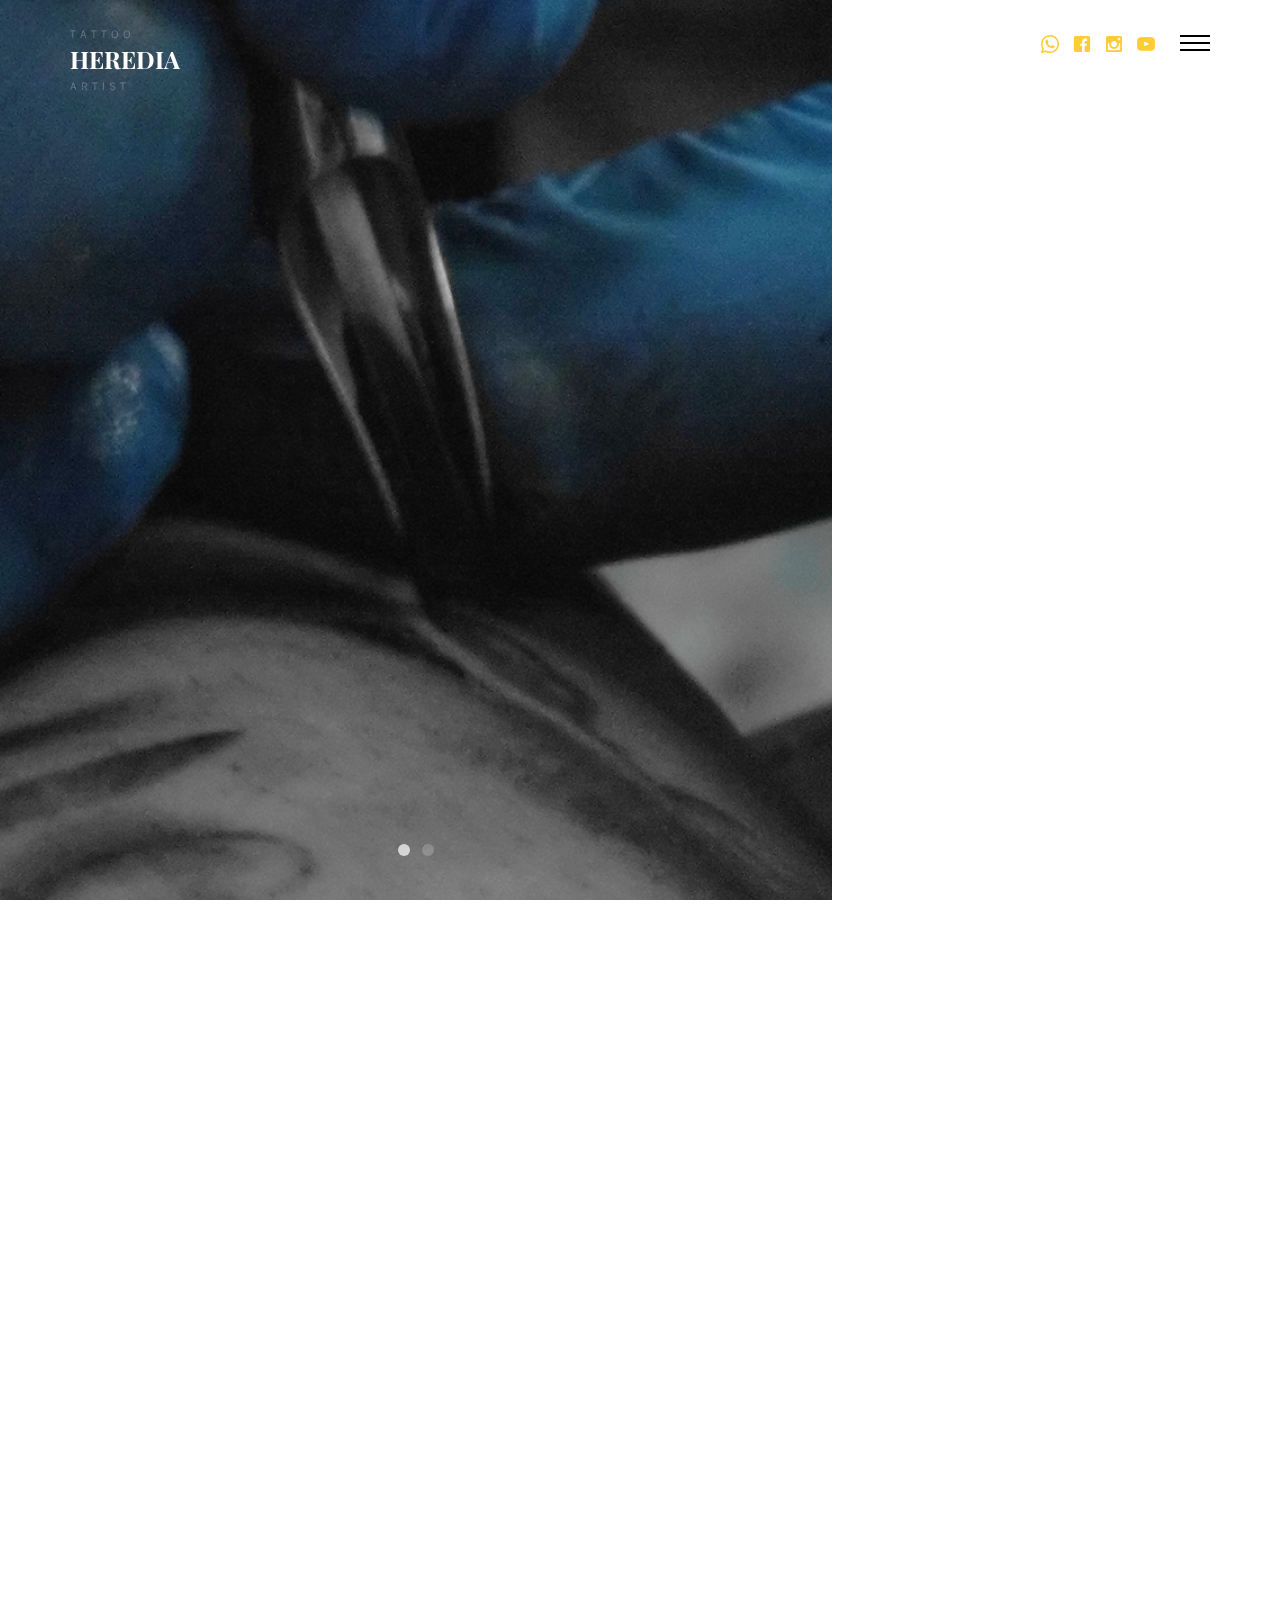
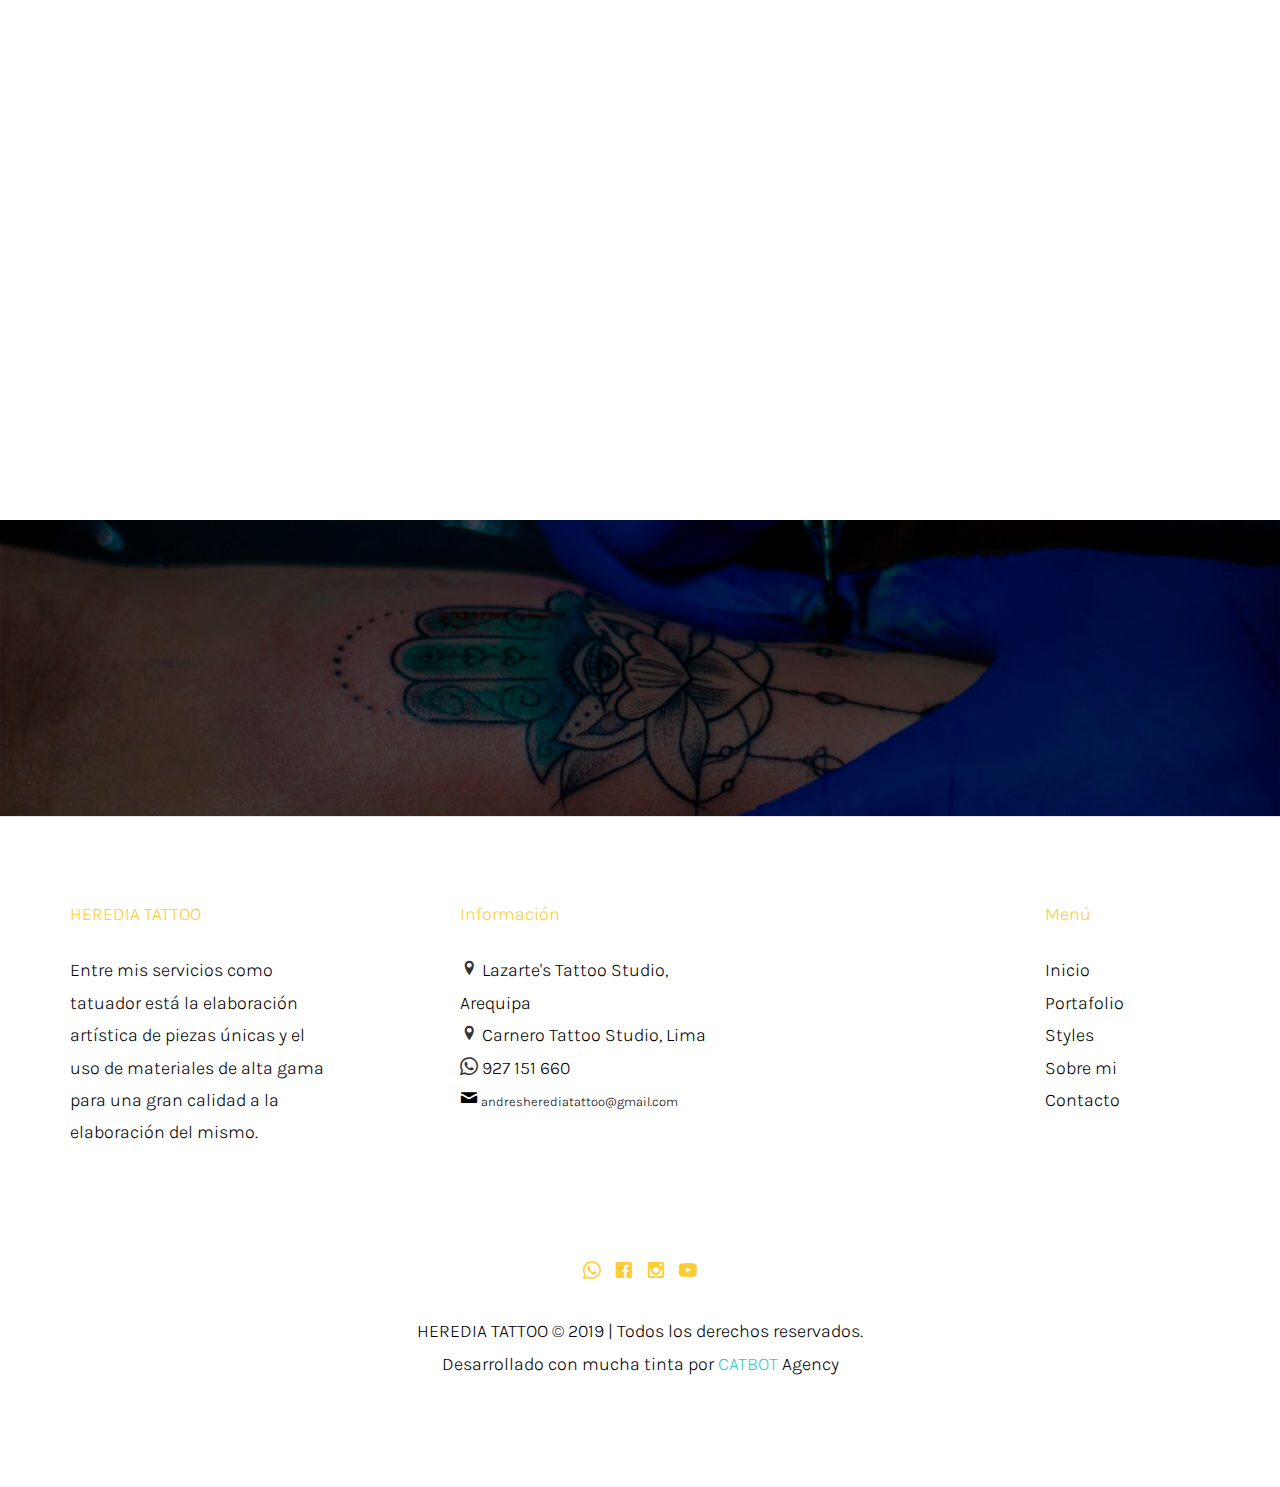
==== commit 884d3f80: "Update index.html" ====
--- a/index.html
+++ b/index.html
@@ -62,10 +62,10 @@
 				<h1 class="text-center"><a class="fh5co-logo" href="index.html">HEREDIA TATTOO</a></h1>
 				<ul>
 					<li><a href="index.html">Inicio</a></li>
-					<li><a href="work.html">Portafolio</a></li>
-					<li><a href="blog.html">Styles</a></li>
-					<li><a href="about.html">Sobre mi</a></li>
-					<li><a href="contact.html">Contacto</a></li>
+					<li><a href="portafolio.html">Portafolio</a></li>
+					<li><a href="styles.html">Styles</a></li>
+					<li><a href="sobremi.html">Sobre mi</a></li>
+					<li><a href="contacto.html">Contacto</a></li>
 				</ul>
 				<p class="fh5co-social-icon">
 					<a href="https://wa.me/51927151660?text=Hola%20Andrés!%20Me%20gustaría%20cotizar%20un%20tatuaje.%20Mi%20nombre%20es"><i class="icon-whatsapp"></i></a>
@@ -208,7 +208,7 @@
 								<li><i class="icon-location-pin"></i><a href="https://goo.gl/maps/k456mdTzZmq">  Lazarte's Tattoo Studio, Arequipa</a></li>
 								<li><i class="icon-location-pin"></i><a href="https://goo.gl/maps/AMbPhjtBkNL2">  Carnero Tattoo Studio, Lima</a></li>
 								<li><i class="icon-whatsapp"></i><a href="https://wa.me/51927151660?text=Hola%20Andrés!%20Me%20gustaría%20cotizar%20un%20tatuaje.%20Mi%20nombre%20es">  927 151 660</li>
-								<li><i class="icon-mail"></i><a href="mailto:andresherediatattoo@gmail.com"><font size="2.7">  andresherediatattoo@gmail.com</a></font></li>
+								<li><i class="icon-mail"></i><a href="mailto:andresherediatattoo@gmail.com"><font size="2.9">  andresherediatattoo@gmail.com</a></font></li>
 							</ul>
 						</div>
 						
@@ -220,10 +220,10 @@
 							<h3 class="section-title"><span style="color: #ffcc33;">Menú</span></h3>
 							<ul>
 								<li><a href="index.html">Inicio</a></li>
-								<li><a href="work.html">Portafolio</a></li>
-								<li><a href="blog.html">Styles</a></li>
-								<li><a href="about.html">Sobre mi</a></li>
-								<li><a href="contact.html">Contacto</a></li>
+								<li><a href="portafolio.html">Portafolio</a></li>
+								<li><a href="styles.html">Styles</a></li>
+								<li><a href="sobremi.html">Sobre mi</a></li>
+								<li><a href="contacto.html">Contacto</a></li>
 							</ul>
 						</div>								
 						
@@ -236,7 +236,7 @@
 								<a href="https://www.instagram.com/herediatattoo/"><i class="icon-instagram"></i></a>
 								<a href="https://www.youtube.com/channel/UC1nZiE0fzaCWVHhubi7kt7A/featured"><i class="icon-youtube"></i></a>
 							</p>
-							<p>© HEREDIA TATTOO 2019 | Todos los derechos reservados.<br>Desarrollado por <a href="http://catbotagency.com/" target="_blank"><span style="color: #33cccc;">CATBOT</a> Agency</span></p>
+							<p>HEREDIA TATTOO © 2019 | Todos los derechos reservados.<br>Desarrollado con mucha tinta por <a href="http://catbotagency.com/" target="_blank"><span style="color: #33cccc;">CATBOT</a> Agency</span></p>
 						</div>
 					</div>
 				</div>
--- a/css/style.css
+++ b/css/style.css
@@ -117,7 +117,7 @@
   right: 0;
   width: 100%;
   height: 100%;
-  background: rgba(0, 0, 0, 0.93);
+  background: rgba(0, 0, 0, 0.62);
   padding: 3em 0;
   z-index: 1002;
   text-align: center;
@@ -524,7 +524,7 @@
   font: bold 14px/.4 Helvetica;
   text-transform: uppercase;
   text-indent: -55px;
-  background: #ffcc33;
+  background: #000000;
   transition: all .2s ease-out;
 }
 .menu-show .fh5co-nav-toggle i {
@@ -665,7 +665,7 @@
   left: 0;
   right: 0;
   content: '';
-  background: rgba(0, 0, 0, 0.4);
+  background: rgba(0, 0, 0, 0.2);
   z-index: 1;
 }
 #fh5co-hero .flexslider .flex-control-nav {
@@ -741,7 +741,7 @@
 }
 #fh5co-hero .flexslider .slider-text > .slider-text-inner .desc {
   padding: 5em;
-  background: #ffcc33;
+  background: rgba(255,204,51,0.98);
   -webkit-box-shadow: 0px 10px 30px -13px rgba(0, 0, 0, 0.75);
   -moz-box-shadow: 0px 10px 30px -13px rgba(0, 0, 0, 0.75);
   box-shadow: 0px 10px 30px -13px rgba(0, 0, 0, 0.75);
@@ -843,7 +843,7 @@
 }
 .post-entry .desc {
   padding: 5em;
-  background: #ffcc33;
+  background: rgba(255,204,51,0.98);
   -webkit-box-shadow: 0px 10px 30px -13px rgba(0, 0, 0, 0.75);
   -moz-box-shadow: 0px 10px 30px -13px rgba(0, 0, 0, 0.75);
   box-shadow: 0px 10px 30px -13px rgba(0, 0, 0, 0.75);
@@ -919,7 +919,7 @@
 
 .fh5co-counters {
   padding: 3em 0;
-  background: #e6e6e6;
+  background: rgba(0,0,0,0.2);
   background-size: cover;
   background-attachment: fixed;
   background-position: center center;
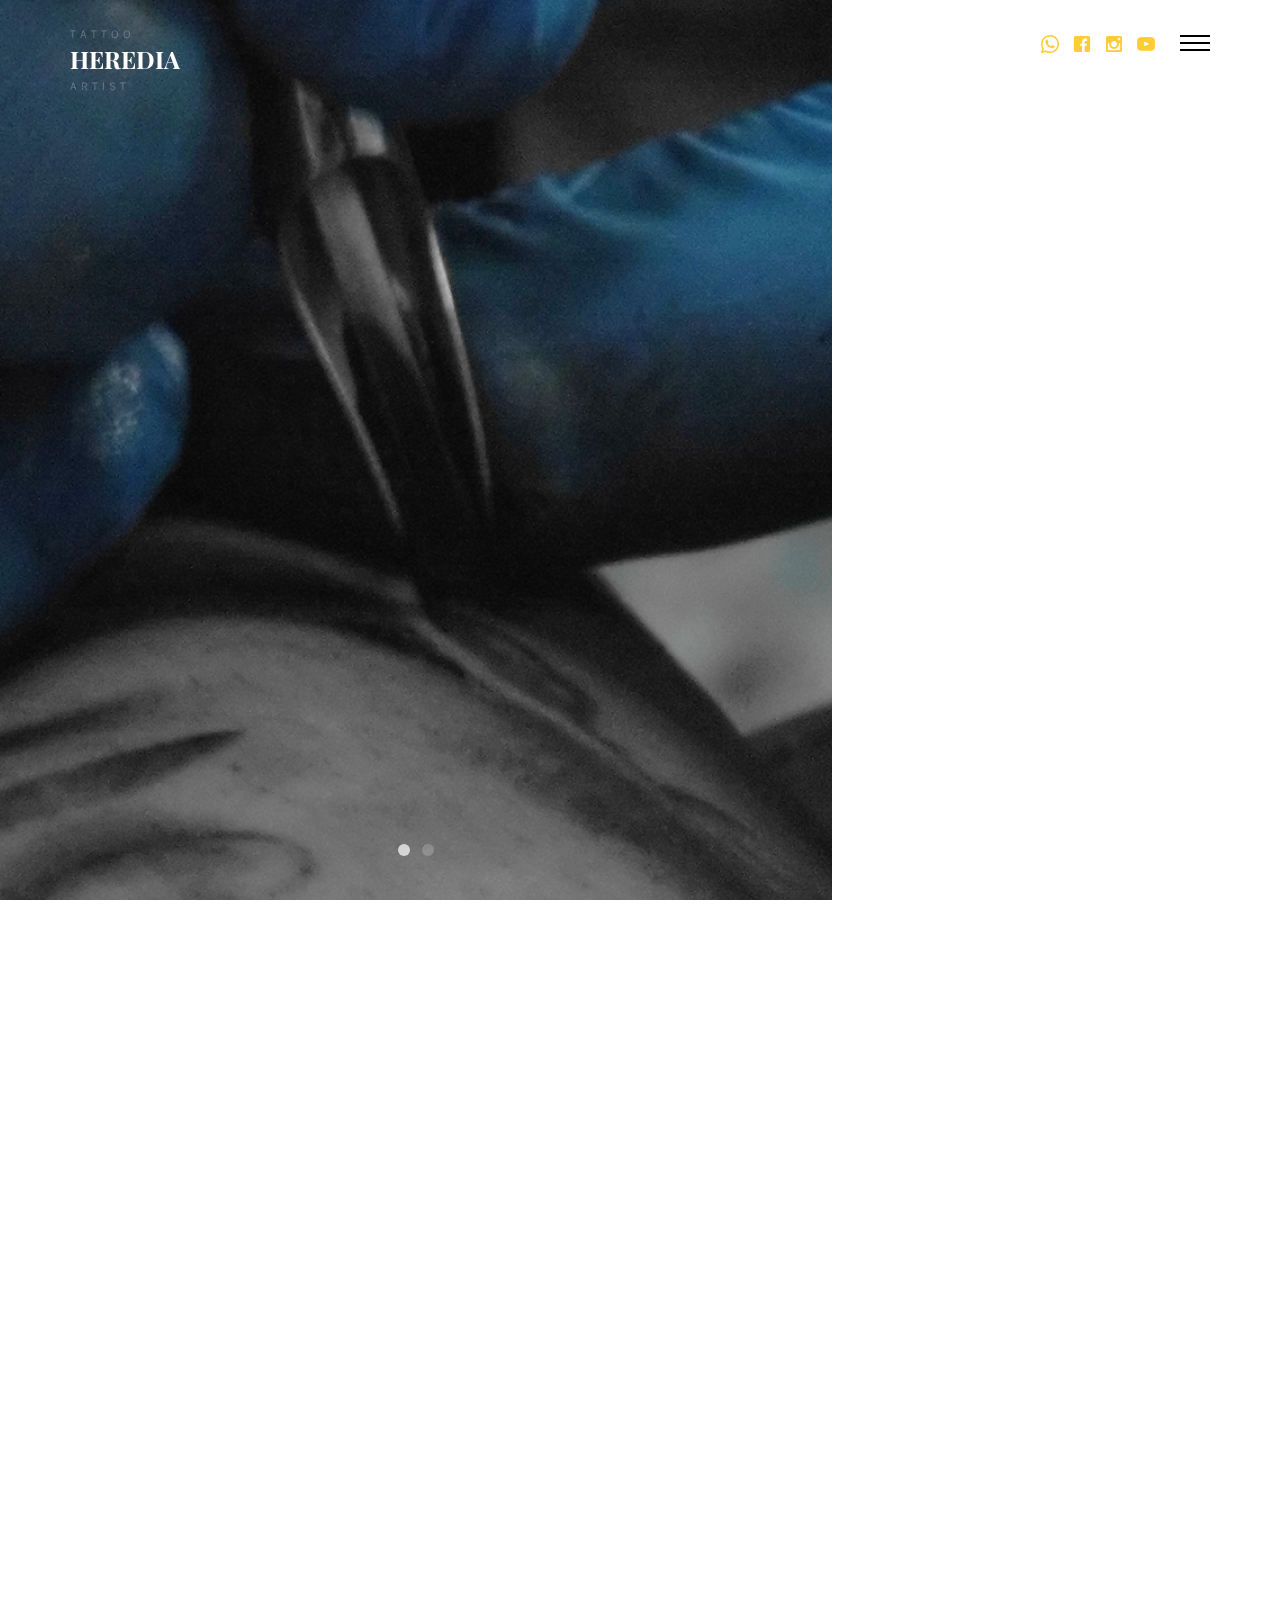
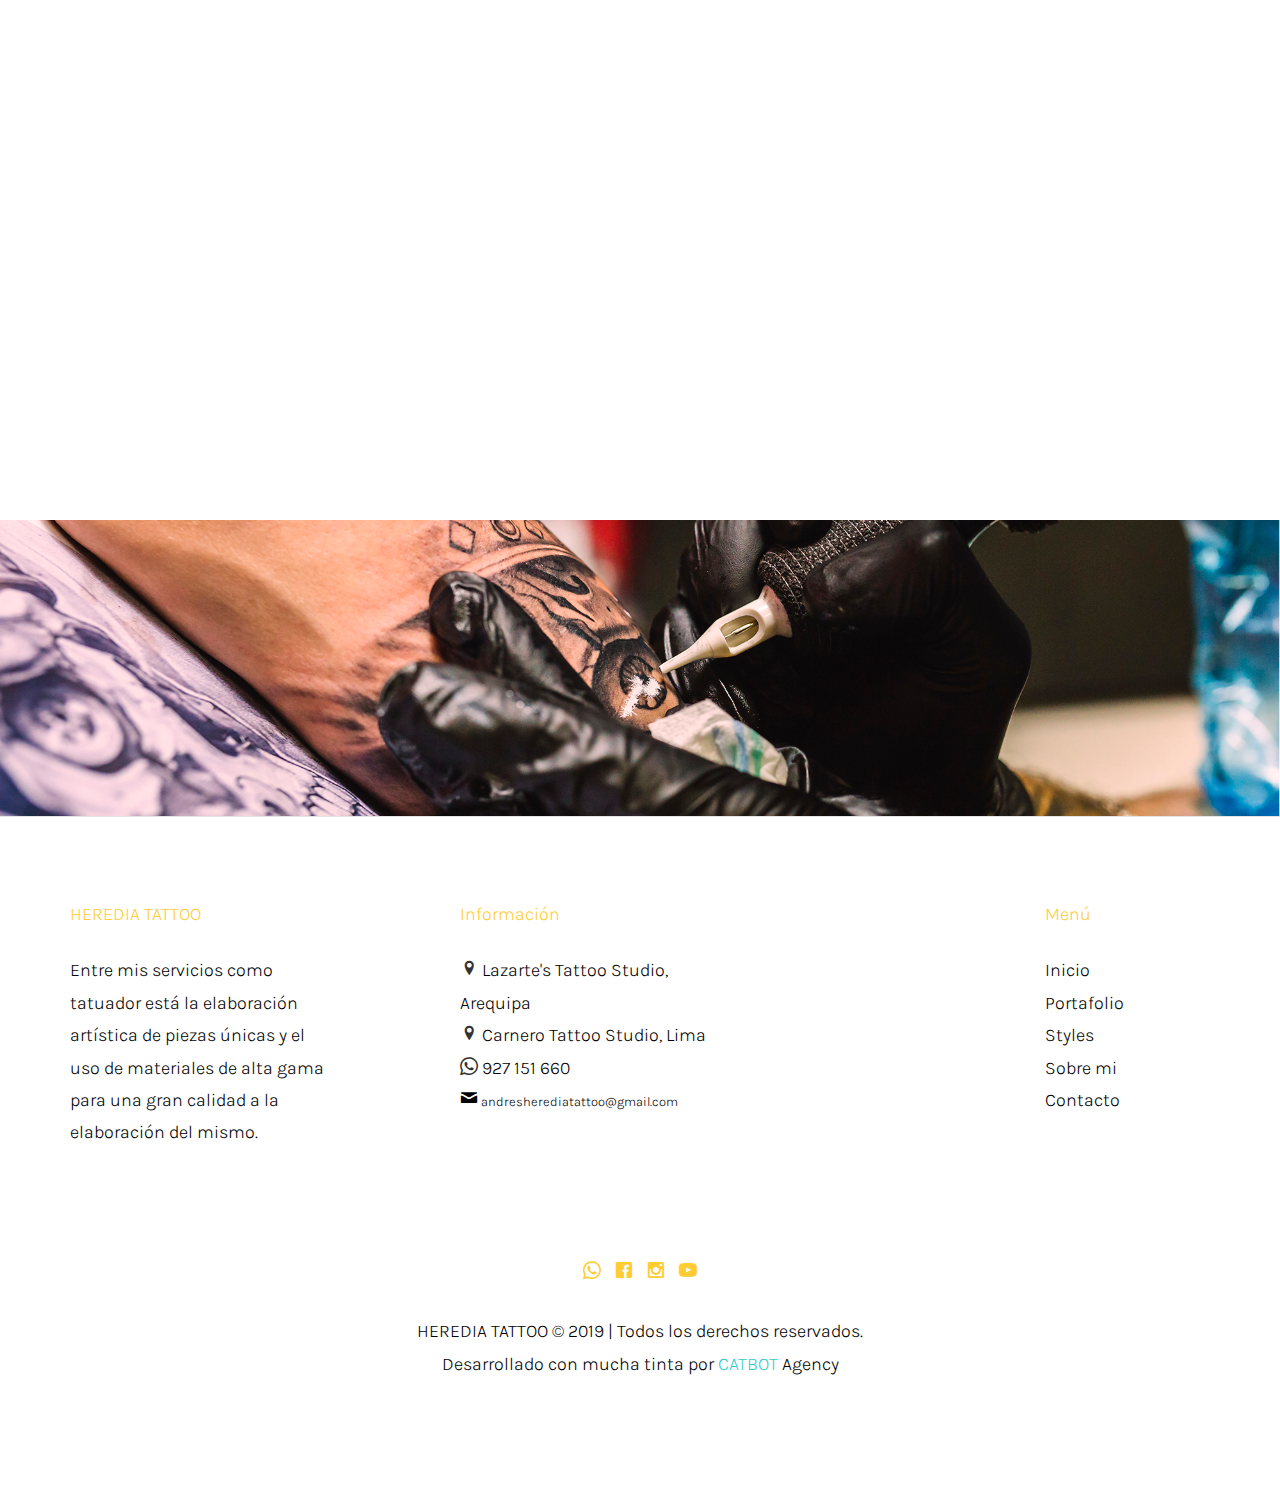
==== commit 2b42712e: "Update index.html" ====
--- a/index.html
+++ b/index.html
@@ -51,9 +51,54 @@
 	<!--[if lt IE 9]>
 	<script src="js/respond.min.js"></script>
 	<![endif]-->
+		
+	<!-- Facebook Pixel Code -->
+<script>
+  !function(f,b,e,v,n,t,s)
+  {if(f.fbq)return;n=f.fbq=function(){n.callMethod?
+  n.callMethod.apply(n,arguments):n.queue.push(arguments)};
+  if(!f._fbq)f._fbq=n;n.push=n;n.loaded=!0;n.version='2.0';
+  n.queue=[];t=b.createElement(e);t.async=!0;
+  t.src=v;s=b.getElementsByTagName(e)[0];
+  s.parentNode.insertBefore(t,s)}(window, document,'script',
+  'https://connect.facebook.net/en_US/fbevents.js');
+  fbq('init', '267765757443464');
+  fbq('track', 'PageView');
+</script>
+<noscript><img height="1" width="1" style="display:none"
+  src="https://www.facebook.com/tr?id=267765757443464&ev=PageView&noscript=1"
+/></noscript>
+<!-- End Facebook Pixel Code -->
 
 	</head>
 	<body>
+		
+	<!-- Load Facebook SDK for JavaScript -->
+<div id="fb-root"></div>
+<script>
+  window.fbAsyncInit = function() {
+    FB.init({
+      xfbml            : true,
+      version          : 'v3.2'
+    });
+  };
+
+  (function(d, s, id) {
+  var js, fjs = d.getElementsByTagName(s)[0];
+  if (d.getElementById(id)) return;
+  js = d.createElement(s); js.id = id;
+  js.src = 'https://connect.facebook.net/es_LA/sdk/xfbml.customerchat.js';
+  fjs.parentNode.insertBefore(js, fjs);
+}(document, 'script', 'facebook-jssdk'));</script>
+
+<!-- Your customer chat code -->
+<div class="fb-customerchat"
+  attribution=setup_tool
+  page_id="755050087968683"
+  theme_color="#000000"
+  logged_in_greeting="Hola! Cómo podemos ayudarte?"
+  logged_out_greeting="Hola! Cómo podemos ayudarte?">
+</div>
 
 	<nav id="fh5co-main-nav" role="navigation">
 		<a href="#" class="js-fh5co-nav-toggle fh5co-nav-toggle active"><i></i></a>
--- a/css/style.css
+++ b/css/style.css
@@ -879,12 +879,12 @@
   background-position: center center;
   background-repeat: no-repeat;
   position: relative;
-  height: 400px;
+  height: 600px;
   margin-bottom: 30px;
 }
 .work .view {
   width: 100%;
-  height: 400px;
+  height: 600px;
   display: table;
   opacity: 0;
   padding: 0;
@@ -899,7 +899,7 @@
   }
 }
 .work .view span, .work .view i {
-  height: 400px;
+  height: 600px;
   display: table-cell;
   vertical-align: middle;
   font-size: 12px;
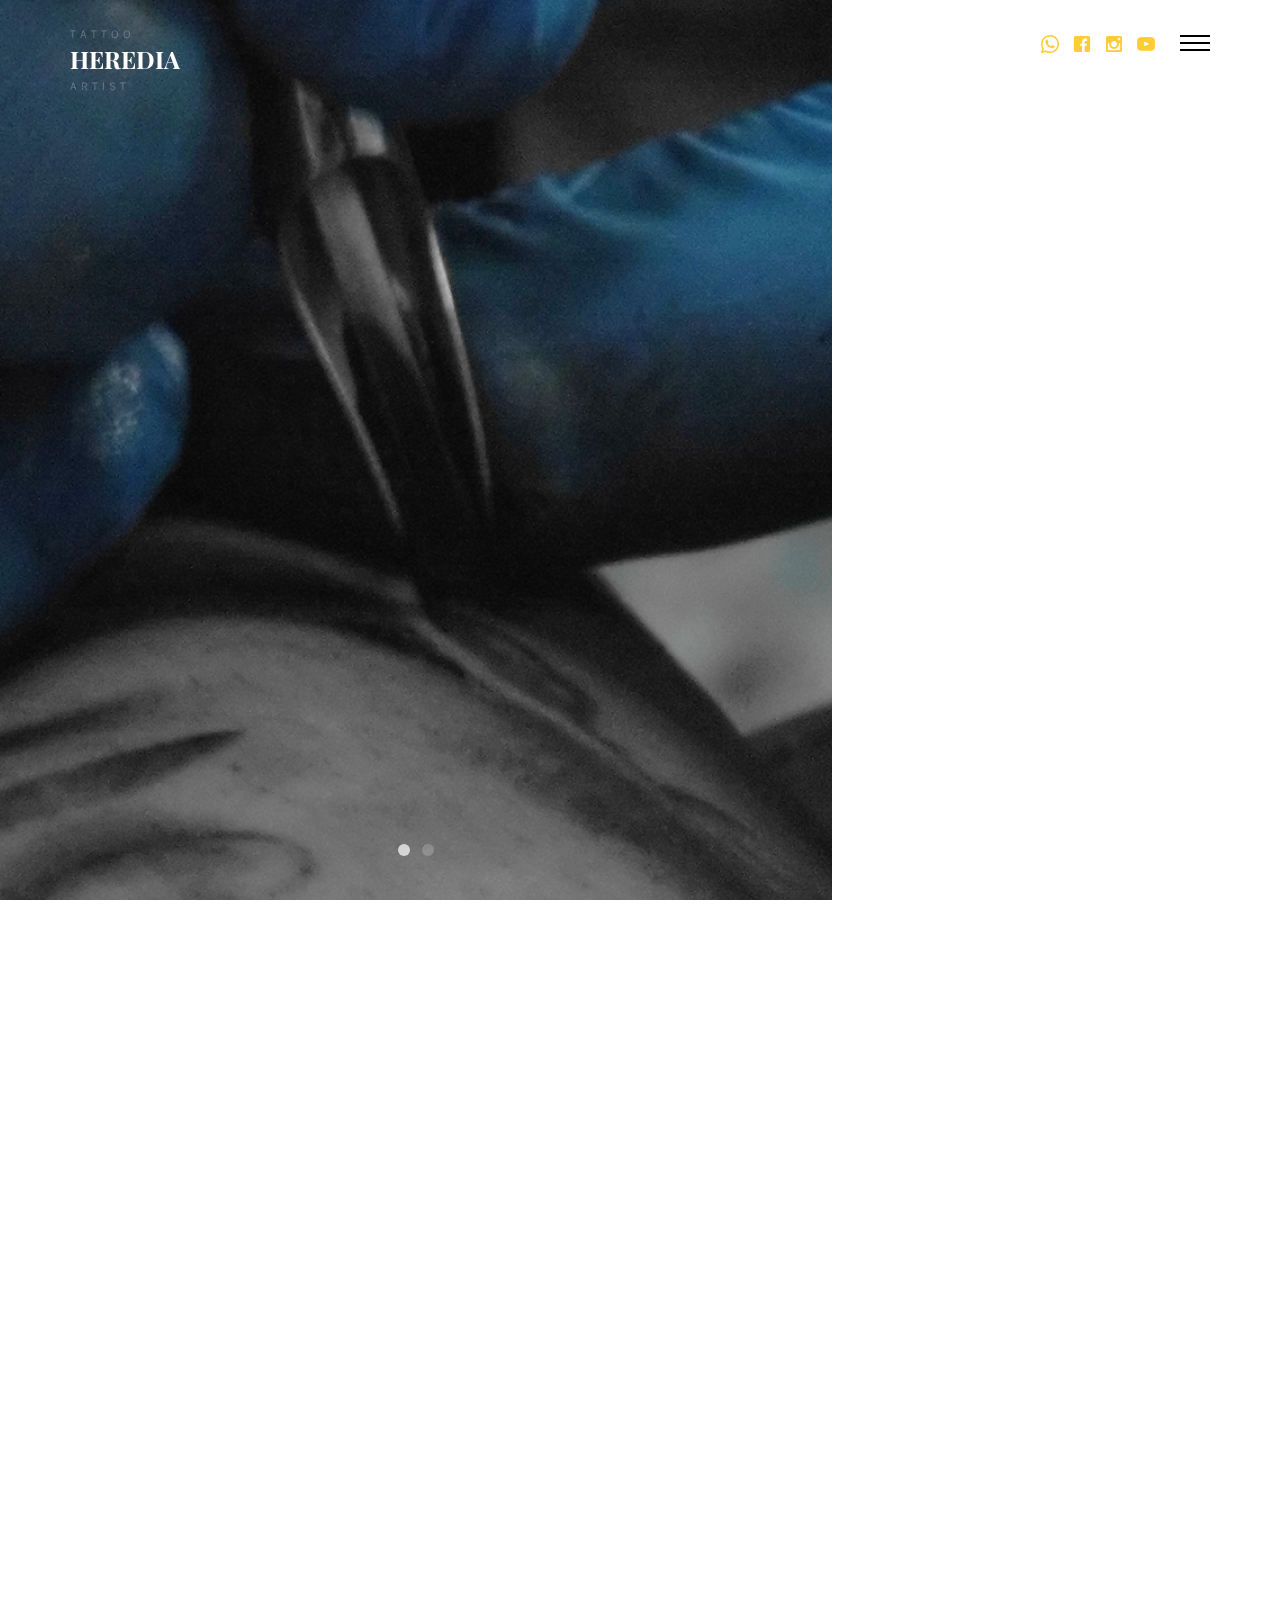
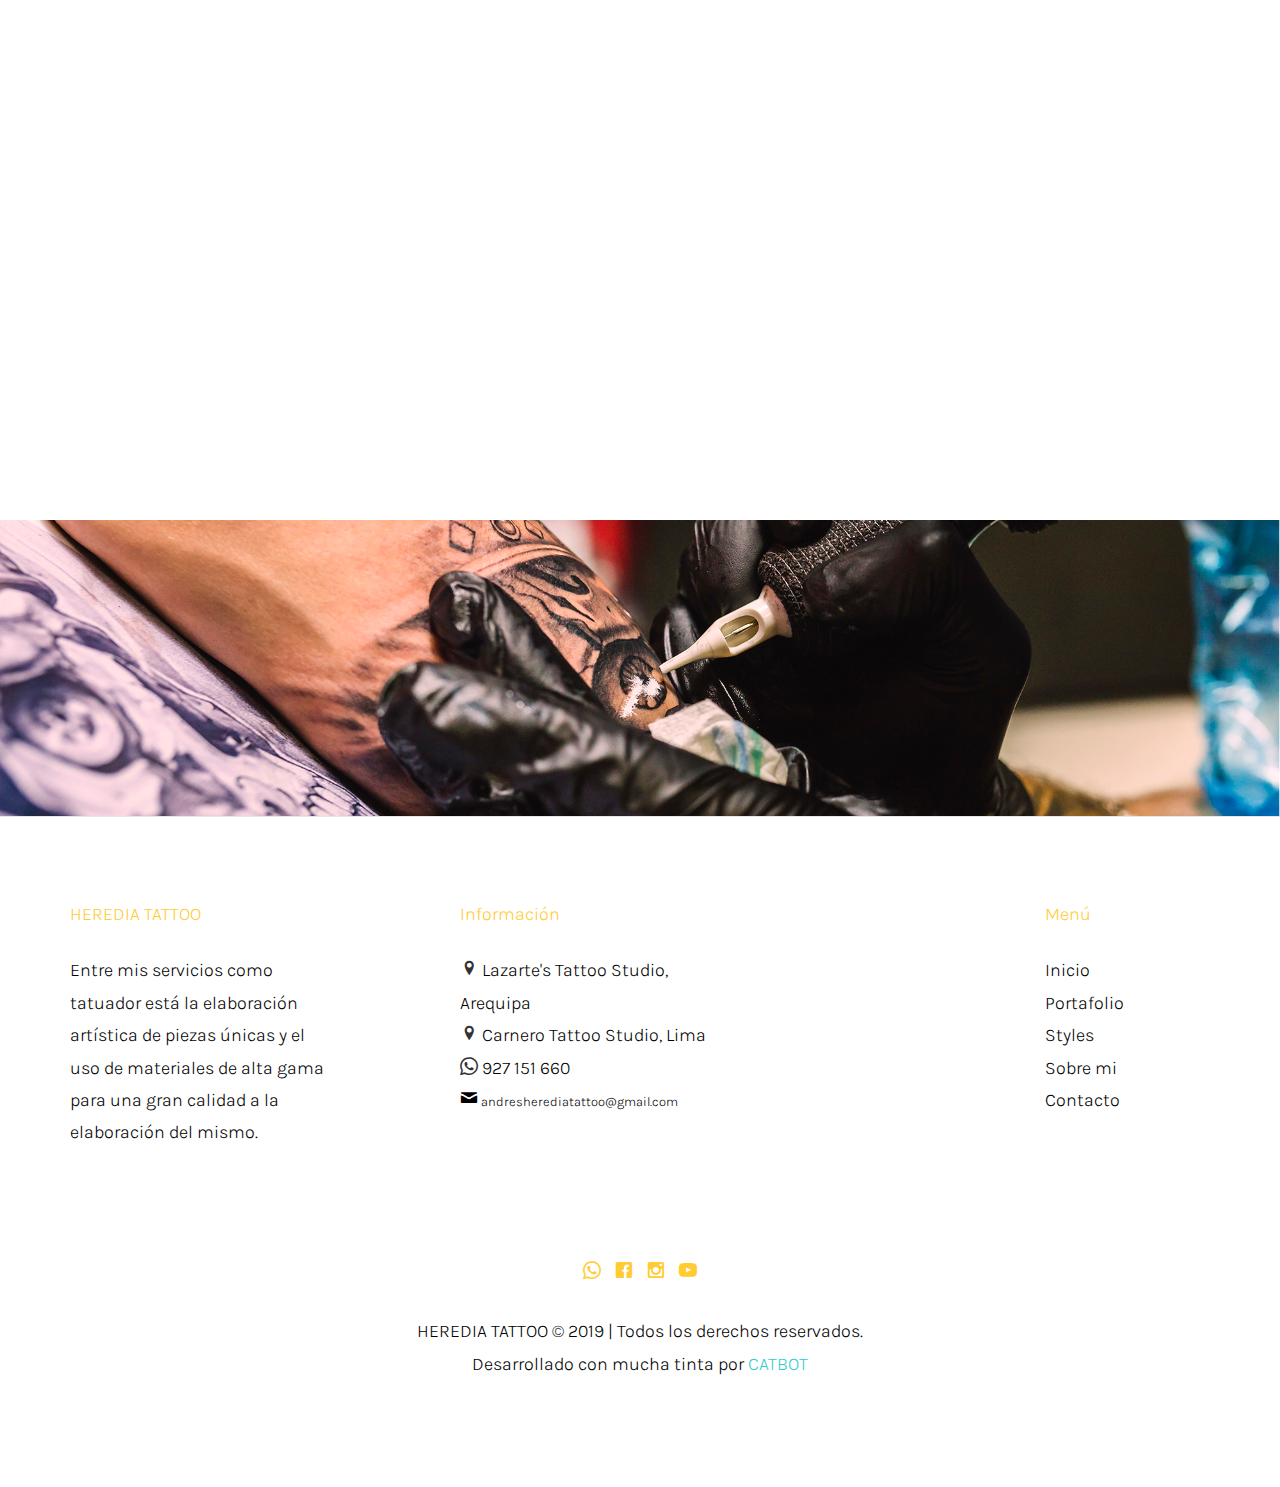
==== commit ad4d229f: "Update index.html" ====
--- a/index.html
+++ b/index.html
@@ -96,8 +96,8 @@
   attribution=setup_tool
   page_id="755050087968683"
   theme_color="#000000"
-  logged_in_greeting="Hola! Cómo podemos ayudarte?"
-  logged_out_greeting="Hola! Cómo podemos ayudarte?">
+  logged_in_greeting="Hola! Cómo puedo ayudarte?"
+  logged_out_greeting="Hola! Cómo puedo ayudarte?">
 </div>
 
 	<nav id="fh5co-main-nav" role="navigation">
@@ -281,7 +281,7 @@
 								<a href="https://www.instagram.com/herediatattoo/"><i class="icon-instagram"></i></a>
 								<a href="https://www.youtube.com/channel/UC1nZiE0fzaCWVHhubi7kt7A/featured"><i class="icon-youtube"></i></a>
 							</p>
-							<p>HEREDIA TATTOO © 2019 | Todos los derechos reservados.<br>Desarrollado con mucha tinta por <a href="http://catbotagency.com/" target="_blank"><span style="color: #33cccc;">CATBOT</a> Agency</span></p>
+							<p>HEREDIA TATTOO © 2019 | Todos los derechos reservados.<br>Desarrollado con mucha tinta por <a href="http://catbotagency.com/" target="_blank"><span style="color: #33cccc;">CATBOT</a></span></p>
 						</div>
 					</div>
 				</div>
